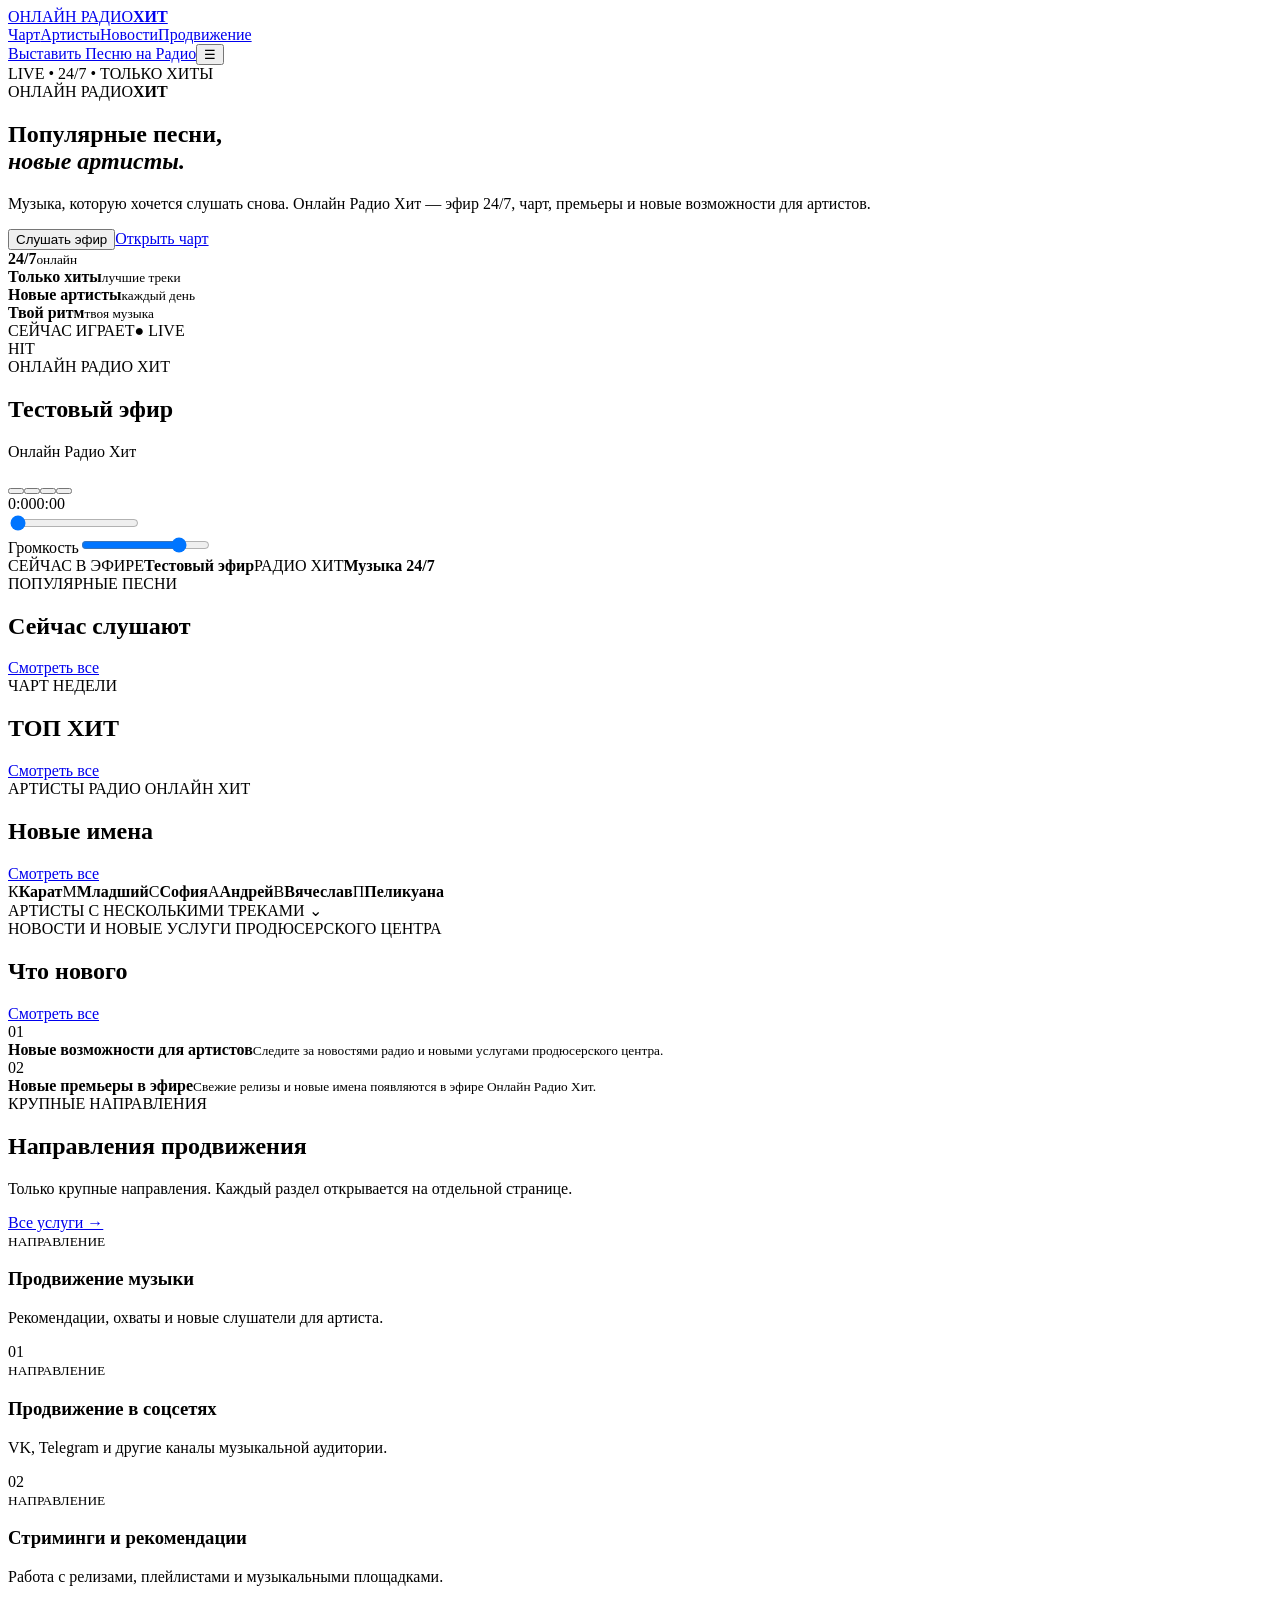
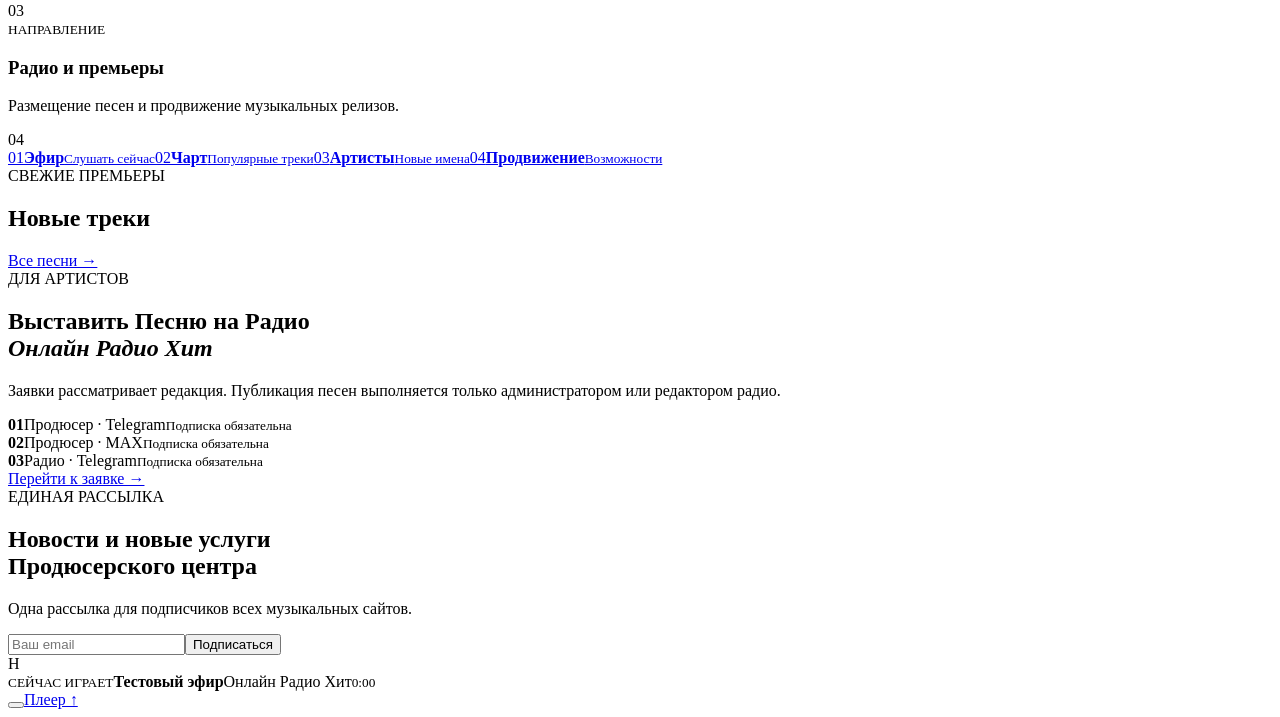
==== public/index.html @ 587f82c6 "Batch clean mobile navigation and player markup" ====
<!doctype html>
<html lang="ru">
<head>
<meta charset="utf-8"><meta name="viewport" content="width=device-width,initial-scale=1">
<title>Онлайн Радио ХИТ — тестовый стенд</title>
<meta name="description" content="Тестовый стенд дизайна Онлайн Радио Хит.">
<link rel="stylesheet" href="/assets/app.css">
<link rel="stylesheet" href="/assets/mobile-fixes.css">
</head>
<body>
<header class="site-header"><div class="container header-inner"><a class="brand" href="#radio"><span>ОНЛАЙН РАДИО</span><b>ХИТ</b></a><nav id="mainNav"><a href="#chart">Чарт</a><a href="#artists">Артисты</a><a href="#news">Новости</a><a href="#promotion-directions">Продвижение</a></nav><a class="header-cta" href="#artist">Выставить Песню на Радио</a><button class="menu" id="menuBtn" aria-expanded="false" aria-label="Открыть меню">☰</button></div></header>
<main>
<section class="hero" id="radio"><div class="container hero-grid"><div class="hero-copy"><div class="eyebrow"><i></i> LIVE • 24/7 • ТОЛЬКО ХИТЫ</div><div class="station-name"><span>ОНЛАЙН РАДИО</span><strong>ХИТ</strong></div><h1>Популярные песни,<br><em>новые артисты.</em></h1><p>Музыка, которую хочется слушать снова. Онлайн Радио Хит — эфир 24/7, чарт, премьеры и новые возможности для артистов.</p><div class="actions"><button class="primary" id="listenBtn"><span class="play-shape"></span> Слушать эфир</button><a class="secondary" href="#chart">Открыть чарт</a></div><div class="facts"><div><b>24/7</b><small>онлайн</small></div><div><b>Только хиты</b><small>лучшие треки</small></div><div><b>Новые артисты</b><small>каждый день</small></div><div><b>Твой ритм</b><small>твоя музыка</small></div></div></div>
<div class="player"><div class="player-head"><span>СЕЙЧАС ИГРАЕТ</span><span class="live-dot">● LIVE</span></div><div class="player-main"><div class="cover"><div class="cover-art">HIT</div></div><div class="player-info"><div class="kicker">ОНЛАЙН РАДИО ХИТ</div><h2 id="currentTitle">Тестовый эфир</h2><p id="currentArtist">Онлайн Радио Хит</p><div class="equalizer" id="eq"></div></div></div><div class="player-bottom"><div class="player-controls"><button data-action="repeat" aria-label="Повтор"><span class="icon repeat"></span></button><button data-action="prev" aria-label="Предыдущий"><span class="icon prev"></span></button><button class="play" id="mainPlay" data-action="play" aria-label="Воспроизвести"><span class="icon play"></span></button><button data-action="next" aria-label="Следующий"><span class="icon next"></span></button></div><div class="seek"><div class="time"><span id="currentTime">0:00</span><span id="duration">0:00</span></div><input id="progress" type="range" min="0" max="100" value="0" step="0.1"></div><div class="volume"><span>Громкость</span><input id="volume" type="range" min="0" max="1" value="0.8" step="0.01"></div></div><audio id="audio" preload="metadata" src="/assets/demo.wav"></audio></div></div></section>
<div class="ticker"><div class="container"><span>СЕЙЧАС В ЭФИРЕ</span><b id="tickerTitle">Тестовый эфир</b><span>РАДИО ХИТ</span><b>Музыка 24/7</b></div></div>
<section class="overview-grid container" id="overview"><div class="card popular-card"><div class="card-head"><div><div class="eyebrow">ПОПУЛЯРНЫЕ ПЕСНИ</div><h2>Сейчас слушают</h2></div><a class="more" href="#releases">Смотреть все</a></div><div id="popular"></div></div><div class="card chart-card" id="chart"><div class="card-head"><div><div class="eyebrow">ЧАРТ НЕДЕЛИ</div><h2>ТОП ХИТ</h2></div><a class="more" href="#releases">Смотреть все</a></div><div id="chartRows"></div></div><div class="card artists-card" id="artists"><div class="card-head"><div><div class="eyebrow">АРТИСТЫ РАДИО ОНЛАЙН ХИТ</div><h2>Новые имена</h2></div><a class="more" href="#artist">Смотреть все</a></div><div class="artist-grid"><a class="artist"><span class="avatar">К</span><b>Карат</b></a><a class="artist"><span class="avatar">М</span><b>Младший</b></a><a class="artist"><span class="avatar">С</span><b>София</b></a><a class="artist"><span class="avatar">А</span><b>Андрей</b></a><a class="artist"><span class="avatar">В</span><b>Вячеслав</b></a><a class="artist"><span class="avatar">П</span><b>Пеликуана</b></a></div><div class="artist-select">АРТИСТЫ С НЕСКОЛЬКИМИ ТРЕКАМИ <span>⌄</span></div></div><div class="card news-card" id="news"><div class="card-head"><div><div class="eyebrow">НОВОСТИ И НОВЫЕ УСЛУГИ ПРОДЮСЕРСКОГО ЦЕНТРА</div><h2>Что нового</h2></div><a class="more" href="#news">Смотреть все</a></div><div class="news-item"><span class="news-thumb">01</span><div><b>Новые возможности для артистов</b><small>Следите за новостями радио и новыми услугами продюсерского центра.</small></div></div><div class="news-item"><span class="news-thumb">02</span><div><b>Новые премьеры в эфире</b><small>Свежие релизы и новые имена появляются в эфире Онлайн Радио Хит.</small></div></div></div></section>
<section class="promotion-preview container" id="promotion-directions"><div class="section-top"><div><div class="eyebrow">КРУПНЫЕ НАПРАВЛЕНИЯ</div><h2>Направления продвижения</h2><p>Только крупные направления. Каждый раздел открывается на отдельной странице.</p></div><a class="more" href="#artist">Все услуги →</a></div><div class="promo-grid"><a class="promo"><div><small>НАПРАВЛЕНИЕ</small><h3>Продвижение музыки</h3><p>Рекомендации, охваты и новые слушатели для артиста.</p></div><span>01</span></a><a class="promo"><div><small>НАПРАВЛЕНИЕ</small><h3>Продвижение в соцсетях</h3><p>VK, Telegram и другие каналы музыкальной аудитории.</p></div><span>02</span></a><a class="promo"><div><small>НАПРАВЛЕНИЕ</small><h3>Стриминги и рекомендации</h3><p>Работа с релизами, плейлистами и музыкальными площадками.</p></div><span>03</span></a><a class="promo"><div><small>НАПРАВЛЕНИЕ</small><h3>Радио и премьеры</h3><p>Размещение песен и продвижение музыкальных релизов.</p></div><span>04</span></a></div></section>
<div class="quick-links container"><a href="#radio"><span>01</span><b>Эфир</b><small>Слушать сейчас</small></a><a href="#chart"><span>02</span><b>Чарт</b><small>Популярные треки</small></a><a href="#artists"><span>03</span><b>Артисты</b><small>Новые имена</small></a><a href="#promotion-directions"><span>04</span><b>Продвижение</b><small>Возможности</small></a></div>
<section class="releases container" id="releases"><div class="section-top"><div><div class="eyebrow">СВЕЖИЕ ПРЕМЬЕРЫ</div><h2>Новые треки</h2></div><a class="more" href="#releases">Все песни →</a></div><div class="release-grid" id="releasesGrid"></div></section>
<section class="artist-block container" id="artist"><div><div class="eyebrow">ДЛЯ АРТИСТОВ</div><h2>Выставить Песню на Радио<br><em>Онлайн Радио Хит</em></h2><p>Заявки рассматривает редакция. Публикация песен выполняется только администратором или редактором радио.</p></div><div class="requirements"><div><b>01</b><span>Продюсер · Telegram</span><small>Подписка обязательна</small></div><div><b>02</b><span>Продюсер · MAX</span><small>Подписка обязательна</small></div><div><b>03</b><span>Радио · Telegram</span><small>Подписка обязательна</small></div><a class="primary wide" href="#artist">Перейти к заявке →</a></div></section>
<section class="mailing container"><div><div class="eyebrow">ЕДИНАЯ РАССЫЛКА</div><h2>Новости и новые услуги<br>Продюсерского центра</h2></div><form id="mailForm"><p>Одна рассылка для подписчиков всех музыкальных сайтов.</p><input type="email" required placeholder="Ваш email"><button class="primary">Подписаться</button><small id="mailMsg"></small></form></section>
</main>
<div class="sticky" id="sticky"><div class="sticky-cover">H</div><div class="sticky-info"><small>СЕЙЧАС ИГРАЕТ</small><b id="stickyTitle">Тестовый эфир</b><span id="stickyArtist">Онлайн Радио Хит</span><small id="stickyTime">0:00</small></div><button id="stickyPlay" aria-label="Воспроизвести"><span class="play-shape"></span></button><a href="#radio">Плеер ↑</a></div>
<script src="/assets/app.js"></script>
<script>
(()=>{const menu=document.getElementById('menuBtn'),nav=document.getElementById('mainNav');if(!menu||!nav)return;menu.addEventListener('click',e=>{e.preventDefault();e.stopPropagation();const open=nav.classList.toggle('is-open');menu.setAttribute('aria-expanded',String(open));menu.setAttribute('aria-label',open?'Закрыть меню':'Открыть меню')});nav.querySelectorAll('a').forEach(a=>a.addEventListener('click',()=>{nav.classList.remove('is-open');menu.setAttribute('aria-expanded','false');menu.setAttribute('aria-label','Открыть меню')}));})();
</script>
</body></html>
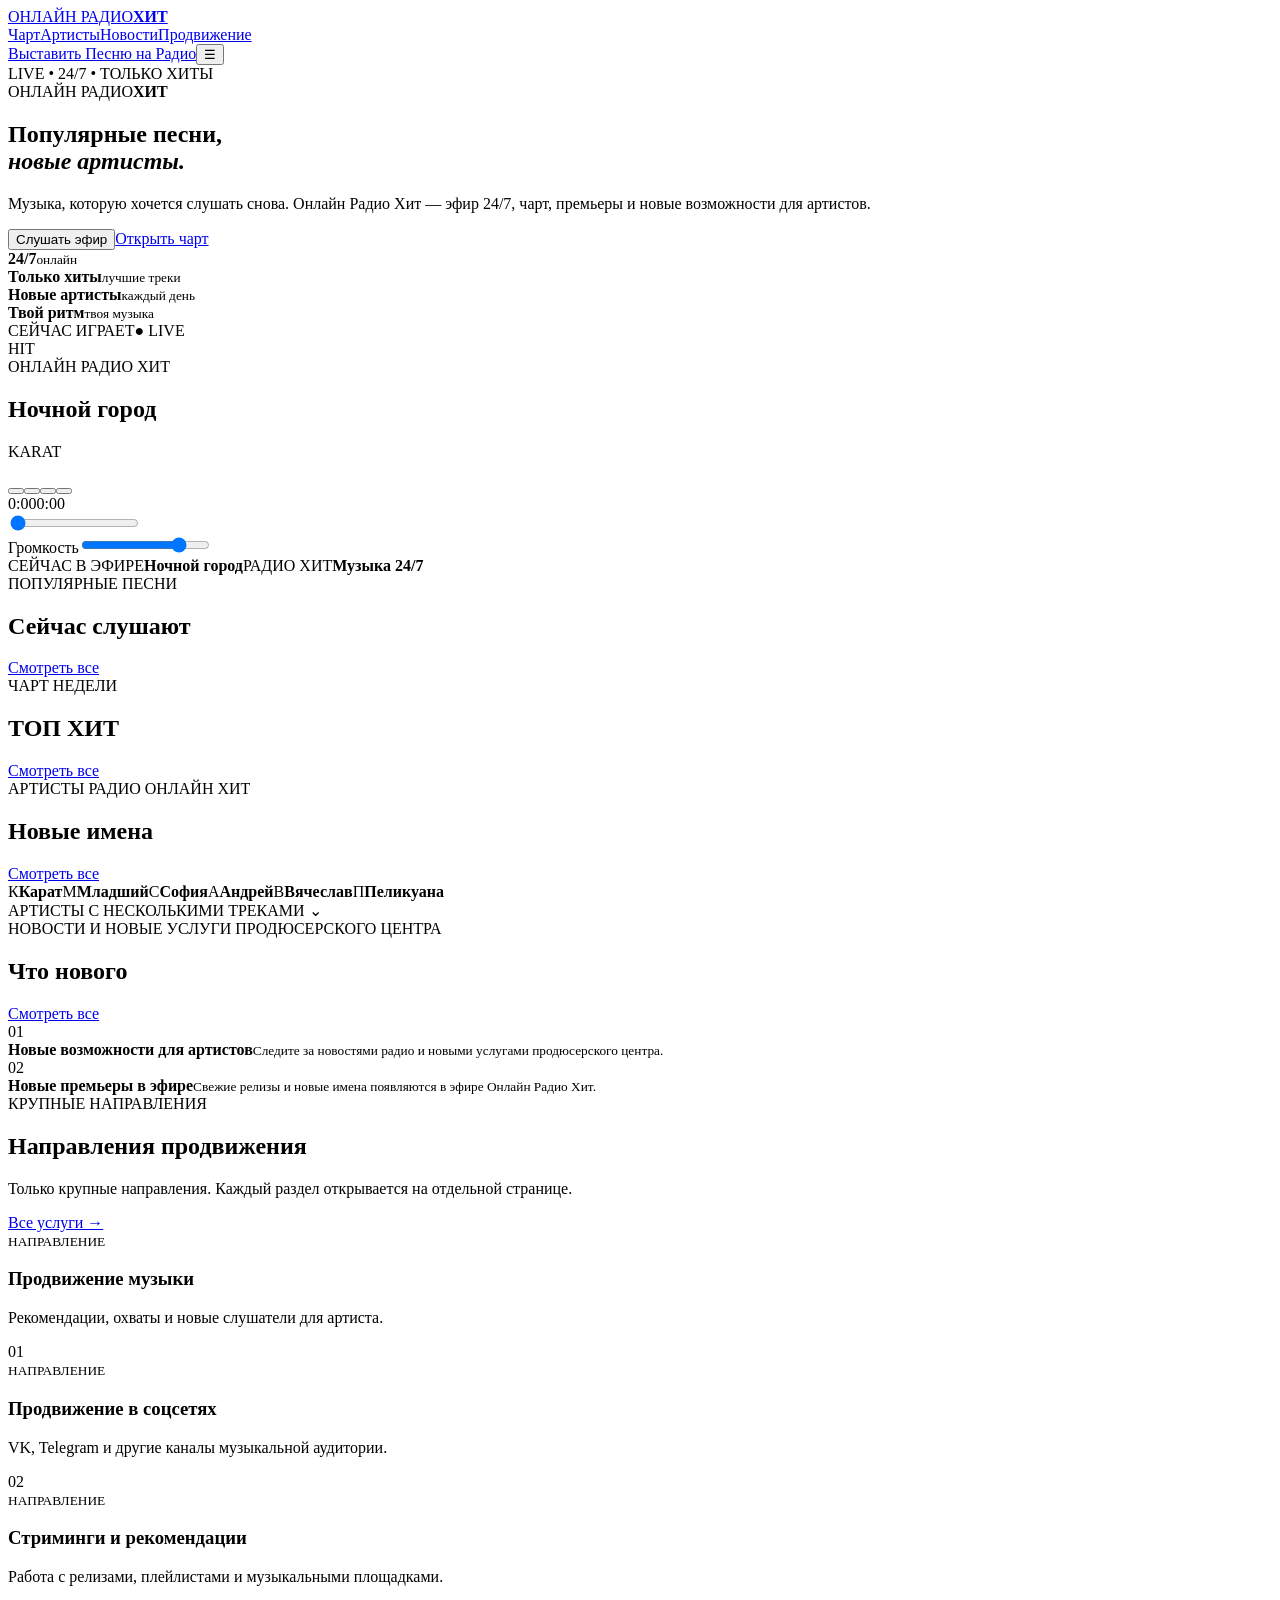
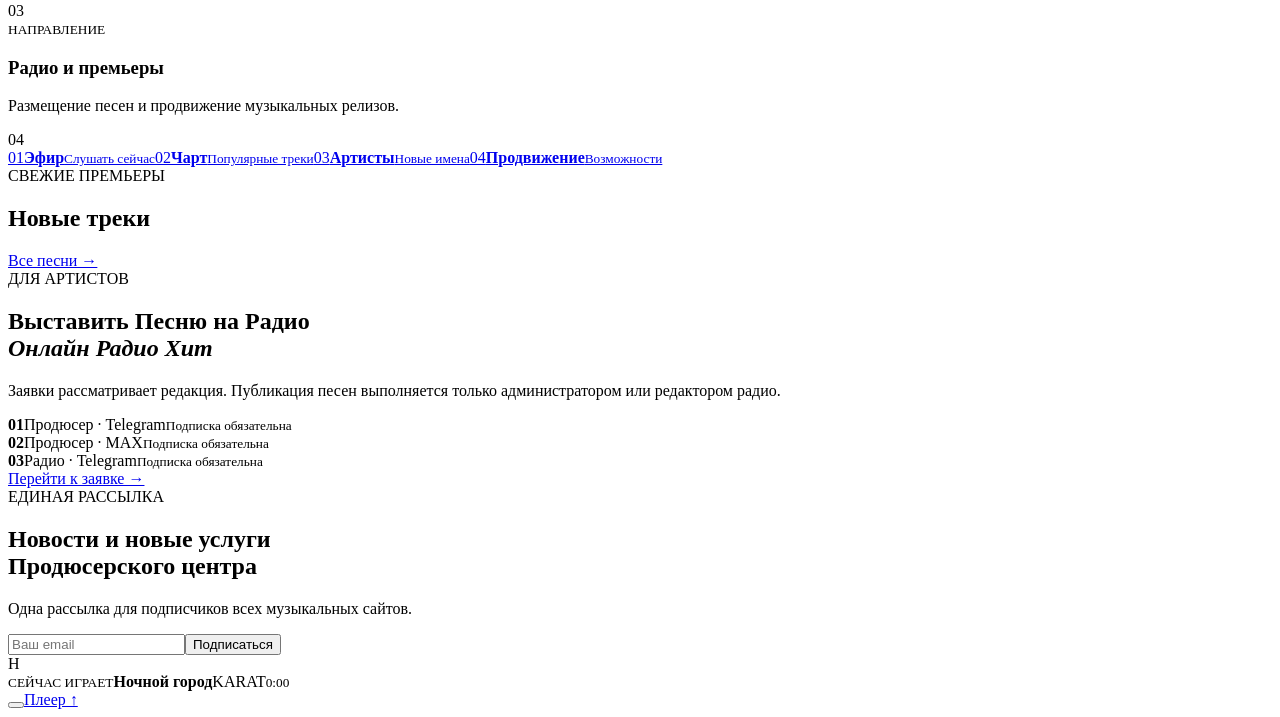
==== commit 8748d529: "Batch add master-style responsive player cover target" ====
--- a/public/index.html
+++ b/public/index.html
@@ -5,14 +5,14 @@
 <title>Онлайн Радио ХИТ — тестовый стенд</title>
 <meta name="description" content="Тестовый стенд дизайна Онлайн Радио Хит.">
 <link rel="stylesheet" href="/assets/app.css">
-<link rel="stylesheet" href="/assets/mobile-fixes.css">
+<link rel="stylesheet" href="/assets/mobile-fixes.css?v=4">
 </head>
 <body>
 <header class="site-header"><div class="container header-inner"><a class="brand" href="#radio"><span>ОНЛАЙН РАДИО</span><b>ХИТ</b></a><nav id="mainNav"><a href="#chart">Чарт</a><a href="#artists">Артисты</a><a href="#news">Новости</a><a href="#promotion-directions">Продвижение</a></nav><a class="header-cta" href="#artist">Выставить Песню на Радио</a><button class="menu" id="menuBtn" aria-expanded="false" aria-label="Открыть меню">☰</button></div></header>
 <main>
 <section class="hero" id="radio"><div class="container hero-grid"><div class="hero-copy"><div class="eyebrow"><i></i> LIVE • 24/7 • ТОЛЬКО ХИТЫ</div><div class="station-name"><span>ОНЛАЙН РАДИО</span><strong>ХИТ</strong></div><h1>Популярные песни,<br><em>новые артисты.</em></h1><p>Музыка, которую хочется слушать снова. Онлайн Радио Хит — эфир 24/7, чарт, премьеры и новые возможности для артистов.</p><div class="actions"><button class="primary" id="listenBtn"><span class="play-shape"></span> Слушать эфир</button><a class="secondary" href="#chart">Открыть чарт</a></div><div class="facts"><div><b>24/7</b><small>онлайн</small></div><div><b>Только хиты</b><small>лучшие треки</small></div><div><b>Новые артисты</b><small>каждый день</small></div><div><b>Твой ритм</b><small>твоя музыка</small></div></div></div>
-<div class="player"><div class="player-head"><span>СЕЙЧАС ИГРАЕТ</span><span class="live-dot">● LIVE</span></div><div class="player-main"><div class="cover"><div class="cover-art">HIT</div></div><div class="player-info"><div class="kicker">ОНЛАЙН РАДИО ХИТ</div><h2 id="currentTitle">Тестовый эфир</h2><p id="currentArtist">Онлайн Радио Хит</p><div class="equalizer" id="eq"></div></div></div><div class="player-bottom"><div class="player-controls"><button data-action="repeat" aria-label="Повтор"><span class="icon repeat"></span></button><button data-action="prev" aria-label="Предыдущий"><span class="icon prev"></span></button><button class="play" id="mainPlay" data-action="play" aria-label="Воспроизвести"><span class="icon play"></span></button><button data-action="next" aria-label="Следующий"><span class="icon next"></span></button></div><div class="seek"><div class="time"><span id="currentTime">0:00</span><span id="duration">0:00</span></div><input id="progress" type="range" min="0" max="100" value="0" step="0.1"></div><div class="volume"><span>Громкость</span><input id="volume" type="range" min="0" max="1" value="0.8" step="0.01"></div></div><audio id="audio" preload="metadata" src="/assets/demo.wav"></audio></div></div></section>
-<div class="ticker"><div class="container"><span>СЕЙЧАС В ЭФИРЕ</span><b id="tickerTitle">Тестовый эфир</b><span>РАДИО ХИТ</span><b>Музыка 24/7</b></div></div>
+<div class="player"><div class="player-head"><span>СЕЙЧАС ИГРАЕТ</span><span class="live-dot">● LIVE</span></div><div class="player-main"><div class="cover"><div class="cover-art" id="coverArt">HIT</div></div><div class="player-info"><div class="kicker">ОНЛАЙН РАДИО ХИТ</div><h2 id="currentTitle">Ночной город</h2><p id="currentArtist">KARAT</p><div class="equalizer" id="eq"></div></div></div><div class="player-bottom"><div class="player-controls"><button data-action="repeat" aria-label="Повтор"><span class="icon repeat"></span></button><button data-action="prev" aria-label="Предыдущий"><span class="icon prev"></span></button><button class="play" id="mainPlay" data-action="play" aria-label="Воспроизвести"><span class="icon play"></span></button><button data-action="next" aria-label="Следующий"><span class="icon next"></span></button></div><div class="seek"><div class="time"><span id="currentTime">0:00</span><span id="duration">0:00</span></div><input id="progress" type="range" min="0" max="100" value="0" step="0.1"></div><div class="volume"><span>Громкость</span><input id="volume" type="range" min="0" max="1" value="0.8" step="0.01"></div></div><audio id="audio" preload="metadata" src="/assets/demo.wav"></audio></div></div></section>
+<div class="ticker"><div class="container"><span>СЕЙЧАС В ЭФИРЕ</span><b id="tickerTitle">Ночной город</b><span>РАДИО ХИТ</span><b>Музыка 24/7</b></div></div>
 <section class="overview-grid container" id="overview"><div class="card popular-card"><div class="card-head"><div><div class="eyebrow">ПОПУЛЯРНЫЕ ПЕСНИ</div><h2>Сейчас слушают</h2></div><a class="more" href="#releases">Смотреть все</a></div><div id="popular"></div></div><div class="card chart-card" id="chart"><div class="card-head"><div><div class="eyebrow">ЧАРТ НЕДЕЛИ</div><h2>ТОП ХИТ</h2></div><a class="more" href="#releases">Смотреть все</a></div><div id="chartRows"></div></div><div class="card artists-card" id="artists"><div class="card-head"><div><div class="eyebrow">АРТИСТЫ РАДИО ОНЛАЙН ХИТ</div><h2>Новые имена</h2></div><a class="more" href="#artist">Смотреть все</a></div><div class="artist-grid"><a class="artist"><span class="avatar">К</span><b>Карат</b></a><a class="artist"><span class="avatar">М</span><b>Младший</b></a><a class="artist"><span class="avatar">С</span><b>София</b></a><a class="artist"><span class="avatar">А</span><b>Андрей</b></a><a class="artist"><span class="avatar">В</span><b>Вячеслав</b></a><a class="artist"><span class="avatar">П</span><b>Пеликуана</b></a></div><div class="artist-select">АРТИСТЫ С НЕСКОЛЬКИМИ ТРЕКАМИ <span>⌄</span></div></div><div class="card news-card" id="news"><div class="card-head"><div><div class="eyebrow">НОВОСТИ И НОВЫЕ УСЛУГИ ПРОДЮСЕРСКОГО ЦЕНТРА</div><h2>Что нового</h2></div><a class="more" href="#news">Смотреть все</a></div><div class="news-item"><span class="news-thumb">01</span><div><b>Новые возможности для артистов</b><small>Следите за новостями радио и новыми услугами продюсерского центра.</small></div></div><div class="news-item"><span class="news-thumb">02</span><div><b>Новые премьеры в эфире</b><small>Свежие релизы и новые имена появляются в эфире Онлайн Радио Хит.</small></div></div></div></section>
 <section class="promotion-preview container" id="promotion-directions"><div class="section-top"><div><div class="eyebrow">КРУПНЫЕ НАПРАВЛЕНИЯ</div><h2>Направления продвижения</h2><p>Только крупные направления. Каждый раздел открывается на отдельной странице.</p></div><a class="more" href="#artist">Все услуги →</a></div><div class="promo-grid"><a class="promo"><div><small>НАПРАВЛЕНИЕ</small><h3>Продвижение музыки</h3><p>Рекомендации, охваты и новые слушатели для артиста.</p></div><span>01</span></a><a class="promo"><div><small>НАПРАВЛЕНИЕ</small><h3>Продвижение в соцсетях</h3><p>VK, Telegram и другие каналы музыкальной аудитории.</p></div><span>02</span></a><a class="promo"><div><small>НАПРАВЛЕНИЕ</small><h3>Стриминги и рекомендации</h3><p>Работа с релизами, плейлистами и музыкальными площадками.</p></div><span>03</span></a><a class="promo"><div><small>НАПРАВЛЕНИЕ</small><h3>Радио и премьеры</h3><p>Размещение песен и продвижение музыкальных релизов.</p></div><span>04</span></a></div></section>
 <div class="quick-links container"><a href="#radio"><span>01</span><b>Эфир</b><small>Слушать сейчас</small></a><a href="#chart"><span>02</span><b>Чарт</b><small>Популярные треки</small></a><a href="#artists"><span>03</span><b>Артисты</b><small>Новые имена</small></a><a href="#promotion-directions"><span>04</span><b>Продвижение</b><small>Возможности</small></a></div>
@@ -20,8 +20,8 @@
 <section class="artist-block container" id="artist"><div><div class="eyebrow">ДЛЯ АРТИСТОВ</div><h2>Выставить Песню на Радио<br><em>Онлайн Радио Хит</em></h2><p>Заявки рассматривает редакция. Публикация песен выполняется только администратором или редактором радио.</p></div><div class="requirements"><div><b>01</b><span>Продюсер · Telegram</span><small>Подписка обязательна</small></div><div><b>02</b><span>Продюсер · MAX</span><small>Подписка обязательна</small></div><div><b>03</b><span>Радио · Telegram</span><small>Подписка обязательна</small></div><a class="primary wide" href="#artist">Перейти к заявке →</a></div></section>
 <section class="mailing container"><div><div class="eyebrow">ЕДИНАЯ РАССЫЛКА</div><h2>Новости и новые услуги<br>Продюсерского центра</h2></div><form id="mailForm"><p>Одна рассылка для подписчиков всех музыкальных сайтов.</p><input type="email" required placeholder="Ваш email"><button class="primary">Подписаться</button><small id="mailMsg"></small></form></section>
 </main>
-<div class="sticky" id="sticky"><div class="sticky-cover">H</div><div class="sticky-info"><small>СЕЙЧАС ИГРАЕТ</small><b id="stickyTitle">Тестовый эфир</b><span id="stickyArtist">Онлайн Радио Хит</span><small id="stickyTime">0:00</small></div><button id="stickyPlay" aria-label="Воспроизвести"><span class="play-shape"></span></button><a href="#radio">Плеер ↑</a></div>
-<script src="/assets/app.js"></script>
+<div class="sticky" id="sticky"><div class="sticky-cover">H</div><div class="sticky-info"><small>СЕЙЧАС ИГРАЕТ</small><b id="stickyTitle">Ночной город</b><span id="stickyArtist">KARAT</span><small id="stickyTime">0:00</small></div><button id="stickyPlay" aria-label="Воспроизвести"><span class="play-shape"></span></button><a href="#radio">Плеер ↑</a></div>
+<script src="/assets/app.js?v=4"></script>
 <script>
 (()=>{const menu=document.getElementById('menuBtn'),nav=document.getElementById('mainNav');if(!menu||!nav)return;menu.addEventListener('click',e=>{e.preventDefault();e.stopPropagation();const open=nav.classList.toggle('is-open');menu.setAttribute('aria-expanded',String(open));menu.setAttribute('aria-label',open?'Закрыть меню':'Открыть меню')});nav.querySelectorAll('a').forEach(a=>a.addEventListener('click',()=>{nav.classList.remove('is-open');menu.setAttribute('aria-expanded','false');menu.setAttribute('aria-label','Открыть меню')}));})();
 </script>
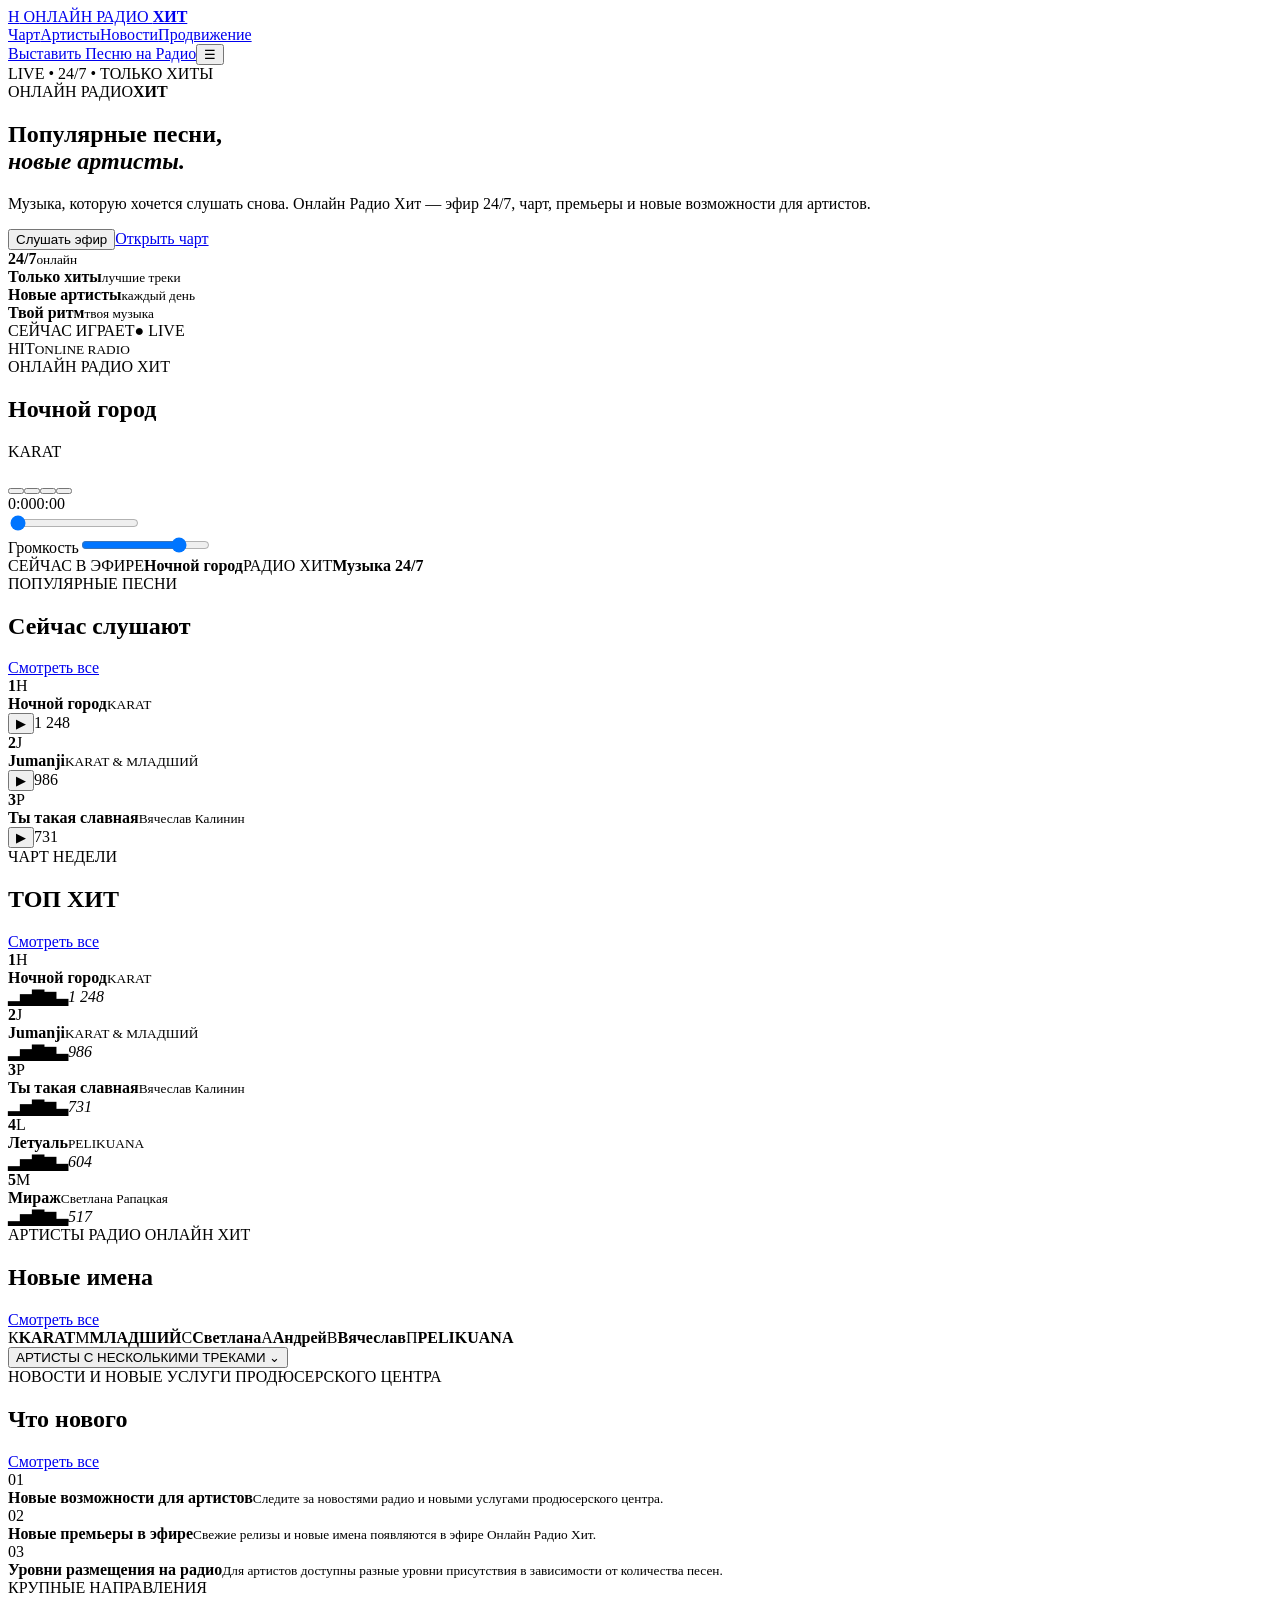
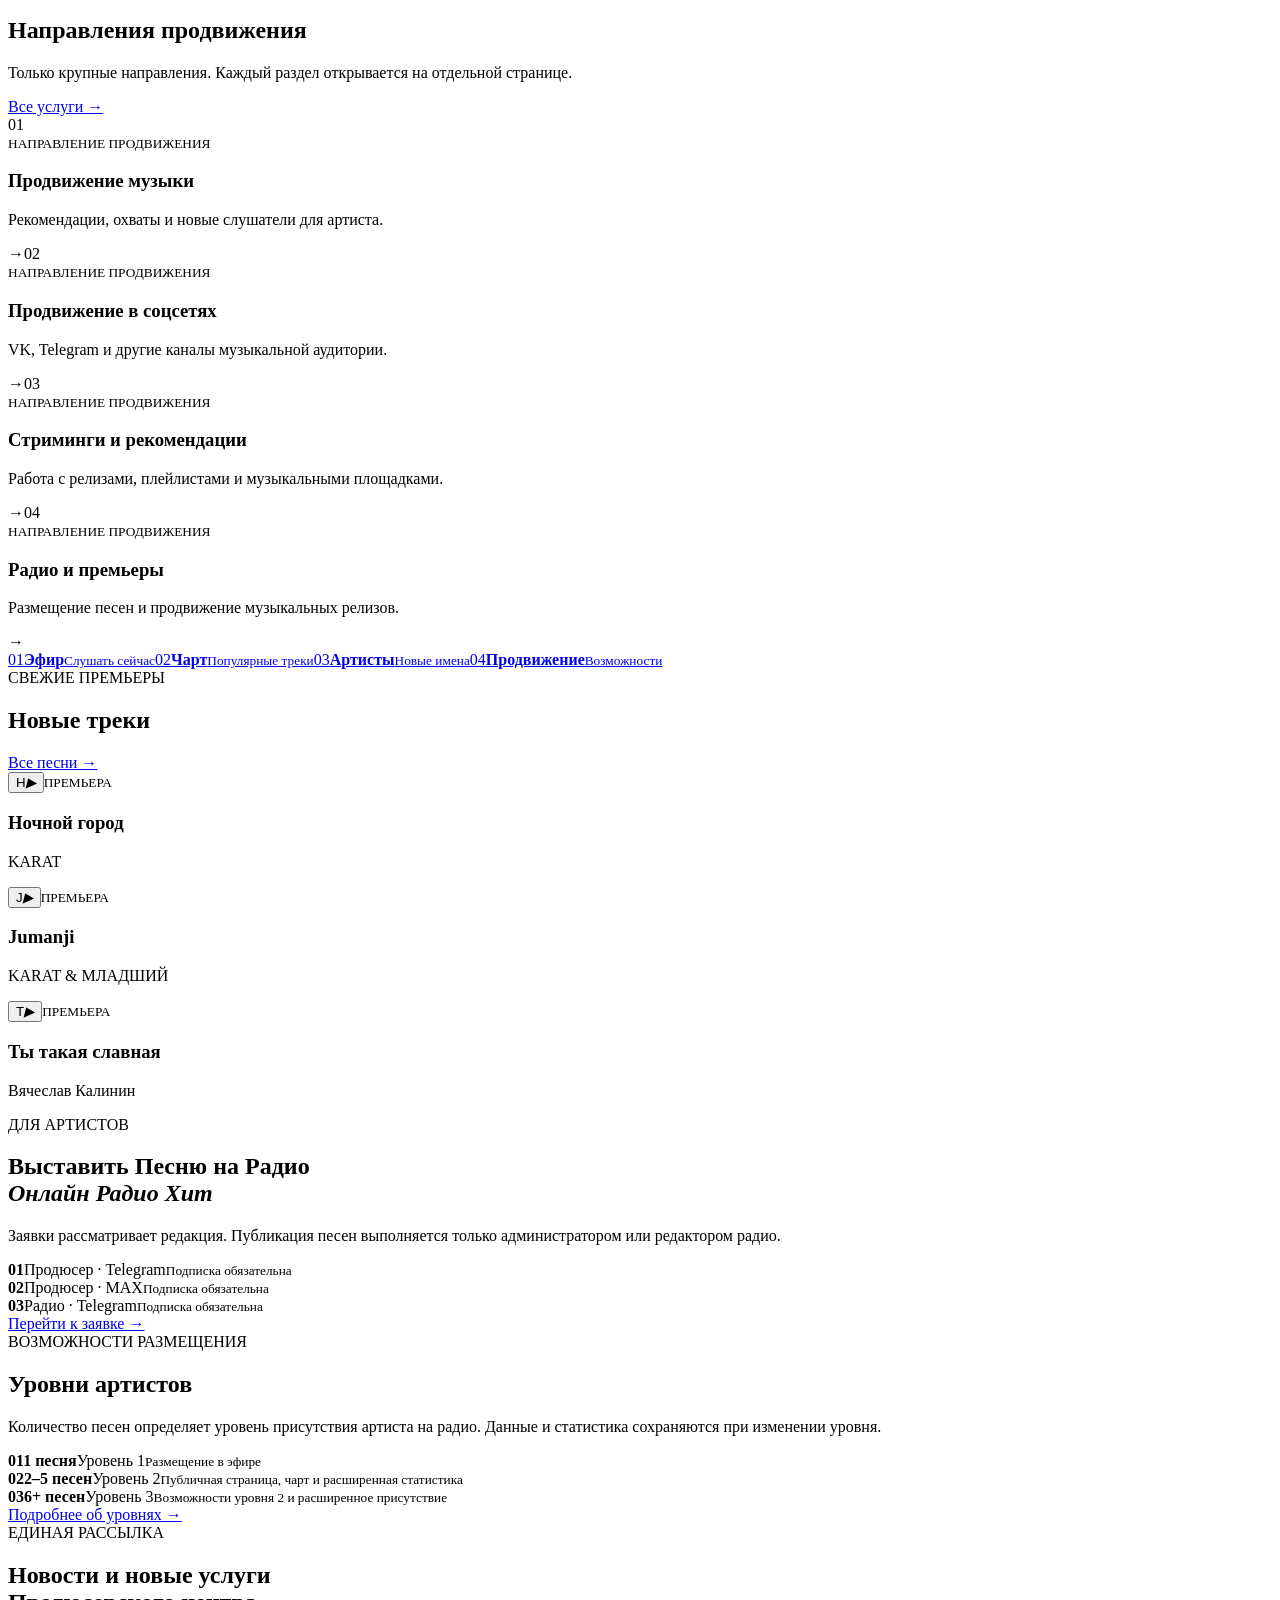
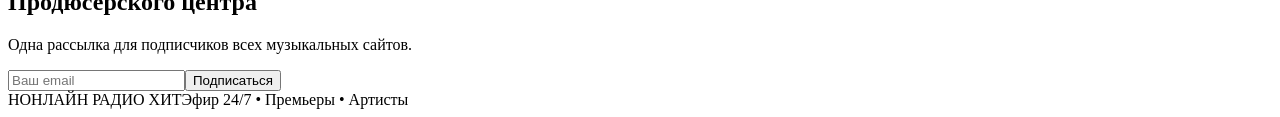
==== commit 62459743: "Replace stale static test stand with current radio preview" ====
--- a/public/index.html
+++ b/public/index.html
@@ -2,27 +2,50 @@
 <html lang="ru">
 <head>
 <meta charset="utf-8"><meta name="viewport" content="width=device-width,initial-scale=1">
-<title>Онлайн Радио ХИТ — тестовый стенд</title>
-<meta name="description" content="Тестовый стенд дизайна Онлайн Радио Хит.">
+<title>Онлайн Радио ХИТ — популярные песни и новые артисты</title>
+<meta name="description" content="Онлайн Радио Хит — эфир 24/7, популярные песни, новые артисты, чарт, премьеры и возможности для артистов.">
 <link rel="stylesheet" href="/assets/app.css">
-<link rel="stylesheet" href="/assets/mobile-fixes.css?v=4">
+<link rel="stylesheet" href="/assets/mobile-fixes.css?v=5">
+<link rel="stylesheet" href="/assets/player-hotfix.css?v=1">
+<link rel="stylesheet" href="/theme-preview.css?v=1">
 </head>
 <body>
-<header class="site-header"><div class="container header-inner"><a class="brand" href="#radio"><span>ОНЛАЙН РАДИО</span><b>ХИТ</b></a><nav id="mainNav"><a href="#chart">Чарт</a><a href="#artists">Артисты</a><a href="#news">Новости</a><a href="#promotion-directions">Продвижение</a></nav><a class="header-cta" href="#artist">Выставить Песню на Радио</a><button class="menu" id="menuBtn" aria-expanded="false" aria-label="Открыть меню">☰</button></div></header>
+<header class="site-header"><a class="brand" href="#radio"><span class="brand-mark">H</span> ОНЛАЙН РАДИО <b>ХИТ</b></a><nav class="site-nav"><a href="#chart">Чарт</a><a href="#artists">Артисты</a><a href="#news">Новости</a><a href="#promotion-directions">Продвижение</a></nav><a class="header-button" href="#artist">Выставить Песню на Радио</a><button class="mobile-menu-toggle" id="menuBtn" type="button" aria-expanded="false">☰</button></header>
 <main>
-<section class="hero" id="radio"><div class="container hero-grid"><div class="hero-copy"><div class="eyebrow"><i></i> LIVE • 24/7 • ТОЛЬКО ХИТЫ</div><div class="station-name"><span>ОНЛАЙН РАДИО</span><strong>ХИТ</strong></div><h1>Популярные песни,<br><em>новые артисты.</em></h1><p>Музыка, которую хочется слушать снова. Онлайн Радио Хит — эфир 24/7, чарт, премьеры и новые возможности для артистов.</p><div class="actions"><button class="primary" id="listenBtn"><span class="play-shape"></span> Слушать эфир</button><a class="secondary" href="#chart">Открыть чарт</a></div><div class="facts"><div><b>24/7</b><small>онлайн</small></div><div><b>Только хиты</b><small>лучшие треки</small></div><div><b>Новые артисты</b><small>каждый день</small></div><div><b>Твой ритм</b><small>твоя музыка</small></div></div></div>
-<div class="player"><div class="player-head"><span>СЕЙЧАС ИГРАЕТ</span><span class="live-dot">● LIVE</span></div><div class="player-main"><div class="cover"><div class="cover-art" id="coverArt">HIT</div></div><div class="player-info"><div class="kicker">ОНЛАЙН РАДИО ХИТ</div><h2 id="currentTitle">Ночной город</h2><p id="currentArtist">KARAT</p><div class="equalizer" id="eq"></div></div></div><div class="player-bottom"><div class="player-controls"><button data-action="repeat" aria-label="Повтор"><span class="icon repeat"></span></button><button data-action="prev" aria-label="Предыдущий"><span class="icon prev"></span></button><button class="play" id="mainPlay" data-action="play" aria-label="Воспроизвести"><span class="icon play"></span></button><button data-action="next" aria-label="Следующий"><span class="icon next"></span></button></div><div class="seek"><div class="time"><span id="currentTime">0:00</span><span id="duration">0:00</span></div><input id="progress" type="range" min="0" max="100" value="0" step="0.1"></div><div class="volume"><span>Громкость</span><input id="volume" type="range" min="0" max="1" value="0.8" step="0.01"></div></div><audio id="audio" preload="metadata" src="/assets/demo.wav"></audio></div></div></section>
-<div class="ticker"><div class="container"><span>СЕЙЧАС В ЭФИРЕ</span><b id="tickerTitle">Ночной город</b><span>РАДИО ХИТ</span><b>Музыка 24/7</b></div></div>
-<section class="overview-grid container" id="overview"><div class="card popular-card"><div class="card-head"><div><div class="eyebrow">ПОПУЛЯРНЫЕ ПЕСНИ</div><h2>Сейчас слушают</h2></div><a class="more" href="#releases">Смотреть все</a></div><div id="popular"></div></div><div class="card chart-card" id="chart"><div class="card-head"><div><div class="eyebrow">ЧАРТ НЕДЕЛИ</div><h2>ТОП ХИТ</h2></div><a class="more" href="#releases">Смотреть все</a></div><div id="chartRows"></div></div><div class="card artists-card" id="artists"><div class="card-head"><div><div class="eyebrow">АРТИСТЫ РАДИО ОНЛАЙН ХИТ</div><h2>Новые имена</h2></div><a class="more" href="#artist">Смотреть все</a></div><div class="artist-grid"><a class="artist"><span class="avatar">К</span><b>Карат</b></a><a class="artist"><span class="avatar">М</span><b>Младший</b></a><a class="artist"><span class="avatar">С</span><b>София</b></a><a class="artist"><span class="avatar">А</span><b>Андрей</b></a><a class="artist"><span class="avatar">В</span><b>Вячеслав</b></a><a class="artist"><span class="avatar">П</span><b>Пеликуана</b></a></div><div class="artist-select">АРТИСТЫ С НЕСКОЛЬКИМИ ТРЕКАМИ <span>⌄</span></div></div><div class="card news-card" id="news"><div class="card-head"><div><div class="eyebrow">НОВОСТИ И НОВЫЕ УСЛУГИ ПРОДЮСЕРСКОГО ЦЕНТРА</div><h2>Что нового</h2></div><a class="more" href="#news">Смотреть все</a></div><div class="news-item"><span class="news-thumb">01</span><div><b>Новые возможности для артистов</b><small>Следите за новостями радио и новыми услугами продюсерского центра.</small></div></div><div class="news-item"><span class="news-thumb">02</span><div><b>Новые премьеры в эфире</b><small>Свежие релизы и новые имена появляются в эфире Онлайн Радио Хит.</small></div></div></div></section>
-<section class="promotion-preview container" id="promotion-directions"><div class="section-top"><div><div class="eyebrow">КРУПНЫЕ НАПРАВЛЕНИЯ</div><h2>Направления продвижения</h2><p>Только крупные направления. Каждый раздел открывается на отдельной странице.</p></div><a class="more" href="#artist">Все услуги →</a></div><div class="promo-grid"><a class="promo"><div><small>НАПРАВЛЕНИЕ</small><h3>Продвижение музыки</h3><p>Рекомендации, охваты и новые слушатели для артиста.</p></div><span>01</span></a><a class="promo"><div><small>НАПРАВЛЕНИЕ</small><h3>Продвижение в соцсетях</h3><p>VK, Telegram и другие каналы музыкальной аудитории.</p></div><span>02</span></a><a class="promo"><div><small>НАПРАВЛЕНИЕ</small><h3>Стриминги и рекомендации</h3><p>Работа с релизами, плейлистами и музыкальными площадками.</p></div><span>03</span></a><a class="promo"><div><small>НАПРАВЛЕНИЕ</small><h3>Радио и премьеры</h3><p>Размещение песен и продвижение музыкальных релизов.</p></div><span>04</span></a></div></section>
-<div class="quick-links container"><a href="#radio"><span>01</span><b>Эфир</b><small>Слушать сейчас</small></a><a href="#chart"><span>02</span><b>Чарт</b><small>Популярные треки</small></a><a href="#artists"><span>03</span><b>Артисты</b><small>Новые имена</small></a><a href="#promotion-directions"><span>04</span><b>Продвижение</b><small>Возможности</small></a></div>
-<section class="releases container" id="releases"><div class="section-top"><div><div class="eyebrow">СВЕЖИЕ ПРЕМЬЕРЫ</div><h2>Новые треки</h2></div><a class="more" href="#releases">Все песни →</a></div><div class="release-grid" id="releasesGrid"></div></section>
-<section class="artist-block container" id="artist"><div><div class="eyebrow">ДЛЯ АРТИСТОВ</div><h2>Выставить Песню на Радио<br><em>Онлайн Радио Хит</em></h2><p>Заявки рассматривает редакция. Публикация песен выполняется только администратором или редактором радио.</p></div><div class="requirements"><div><b>01</b><span>Продюсер · Telegram</span><small>Подписка обязательна</small></div><div><b>02</b><span>Продюсер · MAX</span><small>Подписка обязательна</small></div><div><b>03</b><span>Радио · Telegram</span><small>Подписка обязательна</small></div><a class="primary wide" href="#artist">Перейти к заявке →</a></div></section>
-<section class="mailing container"><div><div class="eyebrow">ЕДИНАЯ РАССЫЛКА</div><h2>Новости и новые услуги<br>Продюсерского центра</h2></div><form id="mailForm"><p>Одна рассылка для подписчиков всех музыкальных сайтов.</p><input type="email" required placeholder="Ваш email"><button class="primary">Подписаться</button><small id="mailMsg"></small></form></section>
+<section class="hero hero-v13" id="radio"><div class="hero-copy">
+<div class="eyebrow"><i></i> LIVE • 24/7 • ТОЛЬКО ХИТЫ</div>
+<div class="station-name"><span>ОНЛАЙН РАДИО</span><strong>ХИТ</strong></div>
+<h1>Популярные песни,<br><em>новые артисты.</em></h1>
+<p>Музыка, которую хочется слушать снова. Онлайн Радио Хит — эфир 24/7, чарт, премьеры и новые возможности для артистов.</p>
+<div class="actions"><button class="primary" id="listenBtn"><span class="orh-icon play-icon"></span> Слушать эфир</button><a class="secondary" href="#chart">Открыть чарт</a></div>
+<div class="facts facts-v13"><div><b>24/7</b><small>онлайн</small></div><div><b>Только хиты</b><small>лучшие треки</small></div><div><b>Новые артисты</b><small>каждый день</small></div><div><b>Твой ритм</b><small>твоя музыка</small></div></div>
+</div>
+<div class="player player-v13"><div class="player-head"><span>СЕЙЧАС ИГРАЕТ</span><span class="live-dot">● LIVE</span></div>
+<div class="player-main"><div class="cover cover-v13"><span>HIT</span><small>ONLINE RADIO</small></div><div class="player-info"><div class="kicker">ОНЛАЙН РАДИО ХИТ</div><h2 id="currentTitle">Ночной город</h2><p id="currentArtist">KARAT</p><div class="equalizer" id="eq" aria-hidden="true"></div></div></div>
+<div class="player-bottom player-bottom-v13"><div class="player-controls"><button type="button" aria-label="Повтор"><span class="orh-icon repeat"></span></button><button type="button" aria-label="Предыдущий" id="prevBtn"><span class="orh-icon prev"></span></button><button class="play" type="button" id="mainPlay" aria-label="Воспроизвести"><span class="orh-icon"></span></button><button type="button" aria-label="Следующий" id="nextBtn"><span class="orh-icon next"></span></button></div><div class="radio-seek-wrap"><div class="radio-time"><span id="currentTime">0:00</span><span id="duration">0:00</span></div><input class="radio-progress" id="progress" type="range" min="0" max="100" value="0" step="0.1" aria-label="Позиция трека"></div><div class="radio-volume-wrap"><span class="volume-label">Громкость</span><input class="radio-volume" id="volume" type="range" min="0" max="1" value="0.8" step="0.01" aria-label="Громкость"></div></div>
+<audio id="audio" preload="metadata" src="/assets/demo.wav"></audio></div></section>
+<section class="ticker"><span>СЕЙЧАС В ЭФИРЕ</span><b id="tickerTitle">Ночной город</b><span>РАДИО ХИТ</span><b>Музыка 24/7</b></section>
+
+<section class="overview-grid" id="overview">
+<div class="overview-card popular-card"><div class="card-head"><div><div class="eyebrow">ПОПУЛЯРНЫЕ ПЕСНИ</div><h2>Сейчас слушают</h2></div><a class="more" href="#releases">Смотреть все</a></div><div class="track-list"><div class="mini-track"><strong>1</strong><span class="mini-cover art-a">H</span><div><b>Ночной город</b><small>KARAT</small></div><button class="mini-play" data-song="Ночной город" data-artist="KARAT">▶</button><span class="mini-plays">1 248</span></div><div class="mini-track"><strong>2</strong><span class="mini-cover art-b">J</span><div><b>Jumanji</b><small>KARAT &amp; МЛАДШИЙ</small></div><button class="mini-play" data-song="Jumanji" data-artist="KARAT &amp; МЛАДШИЙ">▶</button><span class="mini-plays">986</span></div><div class="mini-track"><strong>3</strong><span class="mini-cover art-c">P</span><div><b>Ты такая славная</b><small>Вячеслав Калинин</small></div><button class="mini-play" data-song="Ты такая славная" data-artist="Вячеслав Калинин">▶</button><span class="mini-plays">731</span></div></div></div>
+<div class="overview-card chart-card" id="chart"><div class="card-head"><div><div class="eyebrow">ЧАРТ НЕДЕЛИ</div><h2>ТОП ХИТ</h2></div><a class="more" href="#releases">Смотреть все</a></div><div class="mini-chart-row"><strong>1</strong><span class="mini-cover art-a">H</span><div><b>Ночной город</b><small>KARAT</small></div><span class="wave">▂▅▇▆▃</span><em>1 248</em></div><div class="mini-chart-row"><strong>2</strong><span class="mini-cover art-b">J</span><div><b>Jumanji</b><small>KARAT &amp; МЛАДШИЙ</small></div><span class="wave">▂▅▇▆▃</span><em>986</em></div><div class="mini-chart-row"><strong>3</strong><span class="mini-cover art-c">P</span><div><b>Ты такая славная</b><small>Вячеслав Калинин</small></div><span class="wave">▂▅▇▆▃</span><em>731</em></div><div class="mini-chart-row"><strong>4</strong><span class="mini-cover art-d">L</span><div><b>Летуаль</b><small>PELIKUANA</small></div><span class="wave">▂▅▇▆▃</span><em>604</em></div><div class="mini-chart-row"><strong>5</strong><span class="mini-cover art-e">М</span><div><b>Мираж</b><small>Светлана Рапацкая</small></div><span class="wave">▂▅▇▆▃</span><em>517</em></div></div>
+<div class="overview-card artists-card" id="artists"><div class="card-head"><div><div class="eyebrow">АРТИСТЫ РАДИО ОНЛАЙН ХИТ</div><h2>Новые имена</h2></div><a class="more" href="#artist">Смотреть все</a></div><div class="artist-mini-grid"><a class="artist-mini"><span class="artist-avatar">К</span><b>KARAT</b></a><a class="artist-mini"><span class="artist-avatar">М</span><b>МЛАДШИЙ</b></a><a class="artist-mini"><span class="artist-avatar">С</span><b>Светлана</b></a><a class="artist-mini"><span class="artist-avatar">А</span><b>Андрей</b></a><a class="artist-mini"><span class="artist-avatar">В</span><b>Вячеслав</b></a><a class="artist-mini"><span class="artist-avatar">П</span><b>PELIKUANA</b></a></div><div class="artist-select"><button type="button">АРТИСТЫ С НЕСКОЛЬКИМИ ТРЕКАМИ <span>⌄</span></button></div></div>
+<div class="overview-card news-card-overview" id="news"><div class="card-head"><div><div class="eyebrow">НОВОСТИ И НОВЫЕ УСЛУГИ ПРОДЮСЕРСКОГО ЦЕНТРА</div><h2>Что нового</h2></div><a class="more" href="#news">Смотреть все</a></div><a class="news-overview-item"><span class="news-thumb">01</span><div><b>Новые возможности для артистов</b><small>Следите за новостями радио и новыми услугами продюсерского центра.</small></div></a><a class="news-overview-item"><span class="news-thumb">02</span><div><b>Новые премьеры в эфире</b><small>Свежие релизы и новые имена появляются в эфире Онлайн Радио Хит.</small></div></a><a class="news-overview-item"><span class="news-thumb">03</span><div><b>Уровни размещения на радио</b><small>Для артистов доступны разные уровни присутствия в зависимости от количества песен.</small></div></a></div>
+</section>
+
+<section class="promotion-hub" id="promotion-directions"><div class="section-top"><div><div class="eyebrow">КРУПНЫЕ НАПРАВЛЕНИЯ</div><h2>Направления продвижения</h2><p>Только крупные направления. Каждый раздел открывается на отдельной странице.</p></div><a class="more" href="#artist">Все услуги →</a></div><div class="promotion-groups"><a class="promotion-group"><span class="group-number">01</span><div><small>НАПРАВЛЕНИЕ ПРОДВИЖЕНИЯ</small><h3>Продвижение музыки</h3><p>Рекомендации, охваты и новые слушатели для артиста.</p></div><b>→</b></a><a class="promotion-group"><span class="group-number">02</span><div><small>НАПРАВЛЕНИЕ ПРОДВИЖЕНИЯ</small><h3>Продвижение в соцсетях</h3><p>VK, Telegram и другие каналы музыкальной аудитории.</p></div><b>→</b></a><a class="promotion-group"><span class="group-number">03</span><div><small>НАПРАВЛЕНИЕ ПРОДВИЖЕНИЯ</small><h3>Стриминги и рекомендации</h3><p>Работа с релизами, плейлистами и музыкальными площадками.</p></div><b>→</b></a><a class="promotion-group"><span class="group-number">04</span><div><small>НАПРАВЛЕНИЕ ПРОДВИЖЕНИЯ</small><h3>Радио и премьеры</h3><p>Размещение песен и продвижение музыкальных релизов.</p></div><b>→</b></a></div></section>
+
+<div class="quick-links"><a href="#radio"><span>01</span><b>Эфир</b><small>Слушать сейчас</small></a><a href="#chart"><span>02</span><b>Чарт</b><small>Популярные треки</small></a><a href="#artists"><span>03</span><b>Артисты</b><small>Новые имена</small></a><a href="#promotion-directions"><span>04</span><b>Продвижение</b><small>Возможности</small></a></div>
+<section class="section releases" id="releases"><div class="heading"><div><div class="eyebrow">СВЕЖИЕ ПРЕМЬЕРЫ</div><h2>Новые треки</h2></div><a class="more" href="#releases">Все песни →</a></div><div class="release-grid"><article class="release-card"><button class="release-cover" data-song="Ночной город" data-artist="KARAT"><span>H</span><i>▶</i></button><small>ПРЕМЬЕРА</small><h3>Ночной город</h3><p>KARAT</p></article><article class="release-card"><button class="release-cover" data-song="Jumanji" data-artist="KARAT &amp; МЛАДШИЙ"><span>J</span><i>▶</i></button><small>ПРЕМЬЕРА</small><h3>Jumanji</h3><p>KARAT &amp; МЛАДШИЙ</p></article><article class="release-card"><button class="release-cover" data-song="Ты такая славная" data-artist="Вячеслав Калинин"><span>Т</span><i>▶</i></button><small>ПРЕМЬЕРА</small><h3>Ты такая славная</h3><p>Вячеслав Калинин</p></article></div></section>
+
+<section class="artist-block" id="artist"><div><div class="eyebrow">ДЛЯ АРТИСТОВ</div><h2>Выставить Песню на Радио<br><em>Онлайн Радио Хит</em></h2><p>Заявки рассматривает редакция. Публикация песен выполняется только администратором или редактором радио.</p></div><div class="requirements"><div><b>01</b><span>Продюсер · Telegram</span><small>Подписка обязательна</small></div><div><b>02</b><span>Продюсер · MAX</span><small>Подписка обязательна</small></div><div><b>03</b><span>Радио · Telegram</span><small>Подписка обязательна</small></div><a class="primary wide" href="#artist">Перейти к заявке →</a></div></section>
+
+<section class="level-preview"><div><div class="eyebrow">ВОЗМОЖНОСТИ РАЗМЕЩЕНИЯ</div><h2>Уровни артистов</h2><p>Количество песен определяет уровень присутствия артиста на радио. Данные и статистика сохраняются при изменении уровня.</p></div><div class="level-cards"><article><b>01</b><strong>1 песня</strong><span>Уровень 1</span><small>Размещение в эфире</small></article><article><b>02</b><strong>2–5 песен</strong><span>Уровень 2</span><small>Публичная страница, чарт и расширенная статистика</small></article><article><b>03</b><strong>6+ песен</strong><span>Уровень 3</span><small>Возможности уровня 2 и расширенное присутствие</small></article></div><a class="primary" href="/artist-levels/">Подробнее об уровнях →</a></section>
+
+<section class="mailing"><div><div class="eyebrow">ЕДИНАЯ РАССЫЛКА</div><h2>Новости и новые услуги<br>Продюсерского центра</h2></div><form id="mailForm"><p>Одна рассылка для подписчиков всех музыкальных сайтов.</p><input type="email" required placeholder="Ваш email"><button class="primary" type="submit">Подписаться</button><small id="mailMsg"></small></form></section>
 </main>
-<div class="sticky" id="sticky"><div class="sticky-cover">H</div><div class="sticky-info"><small>СЕЙЧАС ИГРАЕТ</small><b id="stickyTitle">Ночной город</b><span id="stickyArtist">KARAT</span><small id="stickyTime">0:00</small></div><button id="stickyPlay" aria-label="Воспроизвести"><span class="play-shape"></span></button><a href="#radio">Плеер ↑</a></div>
-<script src="/assets/app.js?v=4"></script>
+<footer><span class="brand-mark">H</span><span>ОНЛАЙН РАДИО ХИТ</span><span>Эфир 24/7 • Премьеры • Артисты</span></footer>
 <script>
-(()=>{const menu=document.getElementById('menuBtn'),nav=document.getElementById('mainNav');if(!menu||!nav)return;menu.addEventListener('click',e=>{e.preventDefault();e.stopPropagation();const open=nav.classList.toggle('is-open');menu.setAttribute('aria-expanded',String(open));menu.setAttribute('aria-label',open?'Закрыть меню':'Открыть меню')});nav.querySelectorAll('a').forEach(a=>a.addEventListener('click',()=>{nav.classList.remove('is-open');menu.setAttribute('aria-expanded','false');menu.setAttribute('aria-label','Открыть меню')}));})();
+(()=>{const audio=document.getElementById('audio'),play=document.getElementById('mainPlay'),listen=document.getElementById('listenBtn'),progress=document.getElementById('progress'),volume=document.getElementById('volume'),title=document.getElementById('currentTitle'),artist=document.getElementById('currentArtist'),ticker=document.getElementById('tickerTitle'),time=document.getElementById('currentTime'),dur=document.getElementById('duration');let playing=false;const fmt=s=>{s=Math.floor(s||0);return Math.floor(s/60)+':'+String(s%60).padStart(2,'0')};function toggle(){if(audio.paused){audio.play().then(()=>{playing=true}).catch(()=>{});}else{audio.pause();playing=false}}function setSong(t,a){title.textContent=t;artist.textContent=a;ticker.textContent=t}play.onclick=toggle;listen.onclick=toggle;audio.onplay=()=>{playing=true;play.classList.add('active')};audio.onpause=()=>{playing=false;play.classList.remove('active')};audio.ontimeupdate=()=>{time.textContent=fmt(audio.currentTime);if(audio.duration){dur.textContent=fmt(audio.duration);progress.value=(audio.currentTime/audio.duration)*100}};progress.oninput=()=>{if(audio.duration)audio.currentTime=(progress.value/100)*audio.duration};volume.oninput=()=>audio.volume=volume.value;audio.volume=.8;document.querySelectorAll('[data-song]').forEach(el=>el.addEventListener('click',()=>{setSong(el.dataset.song,el.dataset.artist);audio.currentTime=0;audio.play().catch(()=>{})}));document.getElementById('nextBtn').onclick=()=>{};document.getElementById('prevBtn').onclick=()=>{};document.getElementById('mailForm').onsubmit=e=>{e.preventDefault();document.getElementById('mailMsg').textContent='В Preview форма работает локально. В WordPress используется реальный обработчик подписки.'};const menu=document.getElementById('menuBtn');menu.onclick=()=>document.querySelector('.site-nav').classList.toggle('open');})();
 </script>
 </body></html>
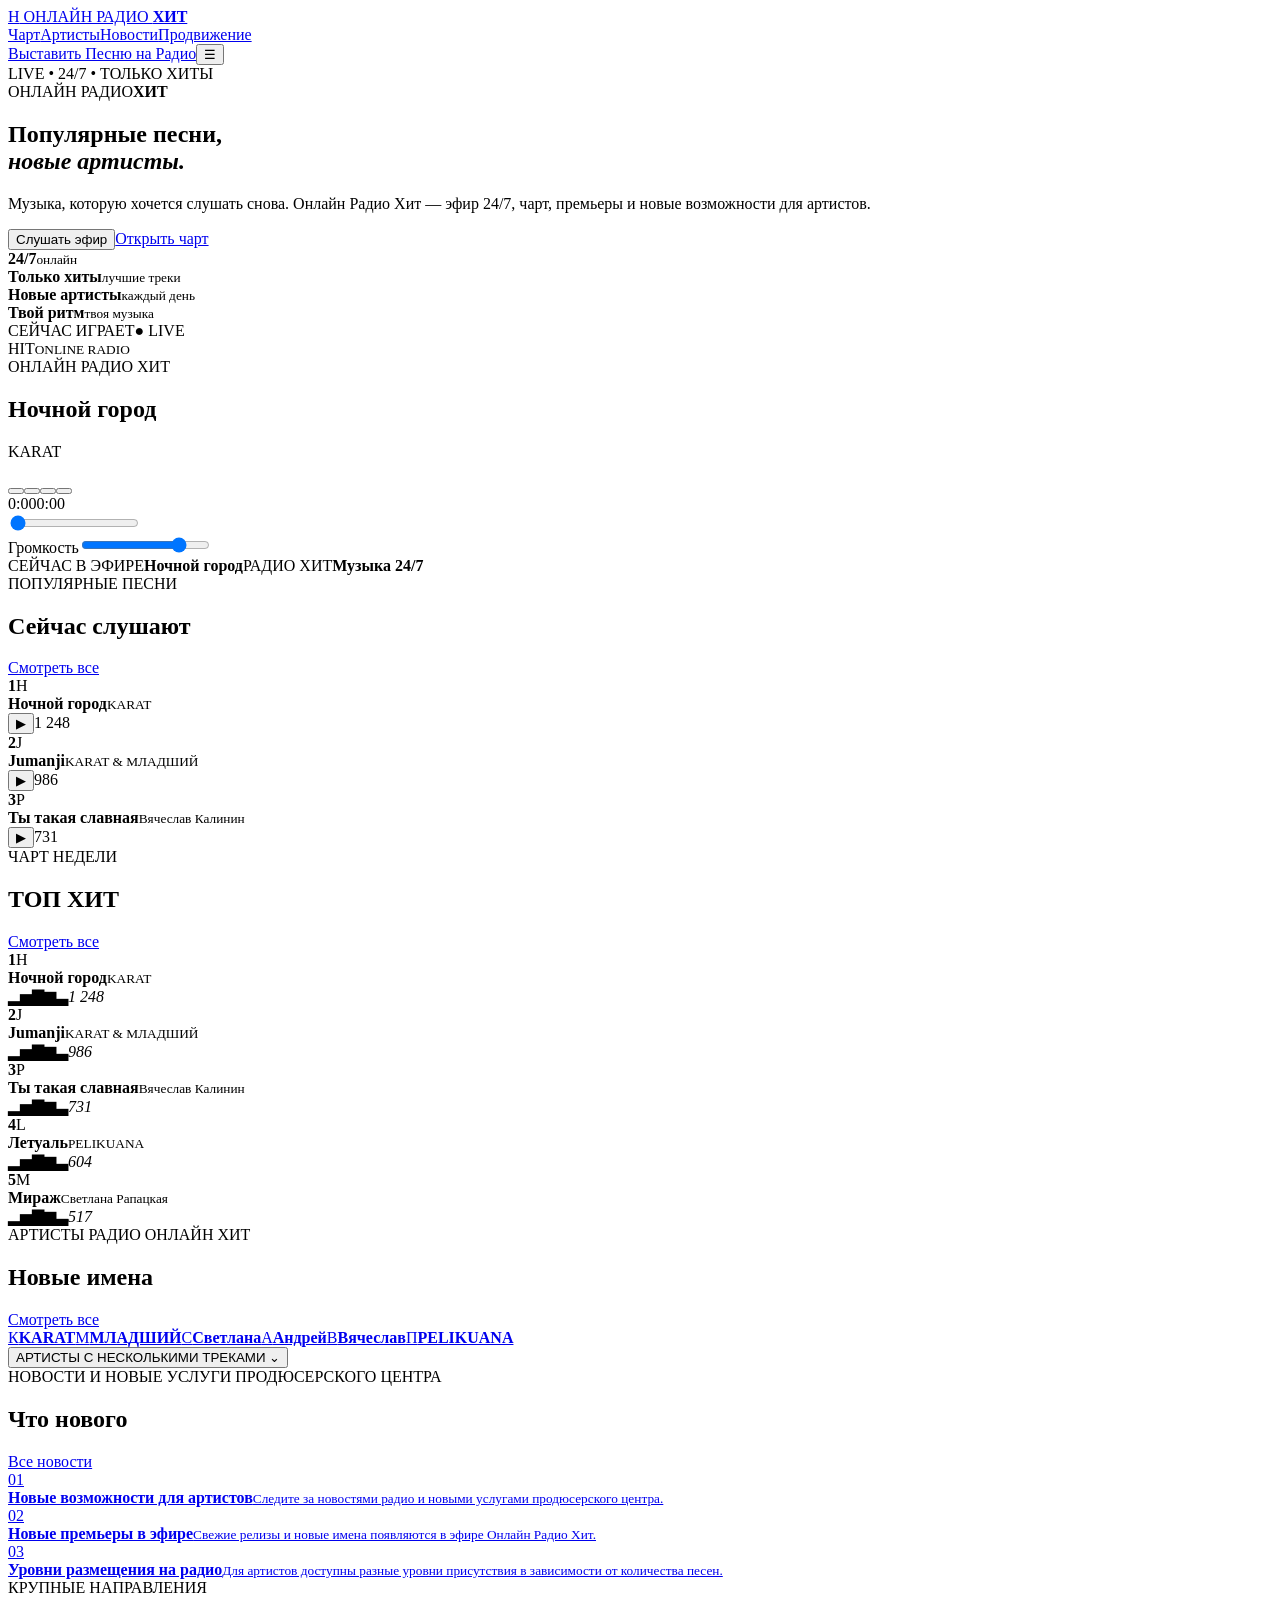
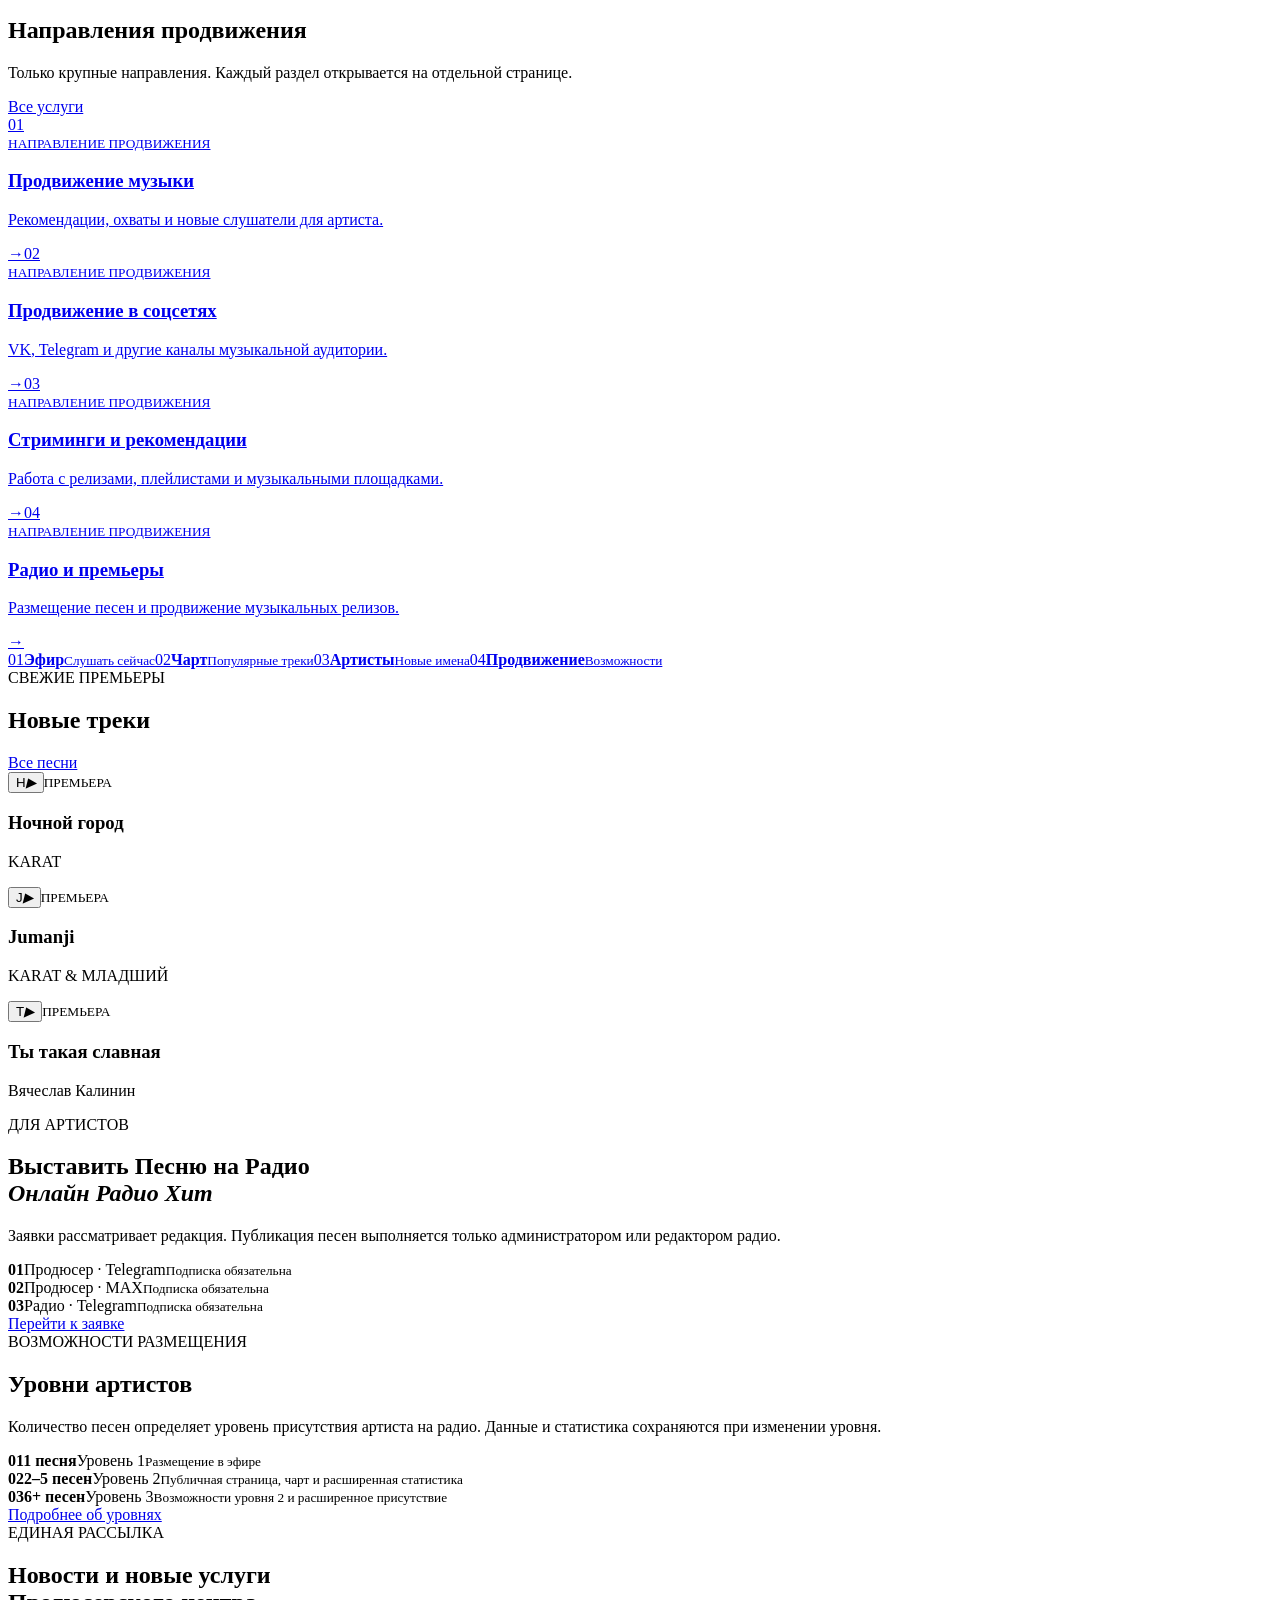
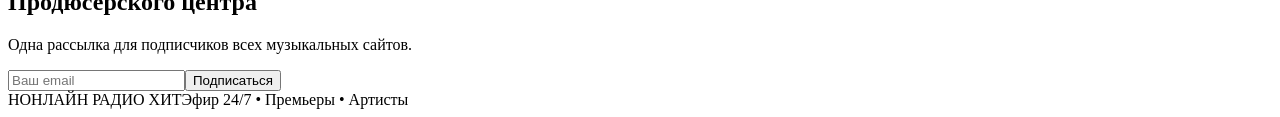
==== commit 8f77067c: "Complete Preview homepage structural cleanup" ====
--- a/public/index.html
+++ b/public/index.html
@@ -7,10 +7,10 @@
 <link rel="stylesheet" href="/assets/app.css">
 <link rel="stylesheet" href="/assets/mobile-fixes.css?v=5">
 <link rel="stylesheet" href="/assets/player-hotfix.css?v=1">
-<link rel="stylesheet" href="/theme-preview.css?v=1">
+<link rel="stylesheet" href="/theme-preview.css?v=2">
 </head>
 <body>
-<header class="site-header"><a class="brand" href="#radio"><span class="brand-mark">H</span> ОНЛАЙН РАДИО <b>ХИТ</b></a><nav class="site-nav"><a href="#chart">Чарт</a><a href="#artists">Артисты</a><a href="#news">Новости</a><a href="#promotion-directions">Продвижение</a></nav><a class="header-button" href="#artist">Выставить Песню на Радио</a><button class="mobile-menu-toggle" id="menuBtn" type="button" aria-expanded="false">☰</button></header>
+<header class="site-header"><a class="brand" href="#radio"><span class="brand-mark">H</span> ОНЛАЙН РАДИО <b>ХИТ</b></a><nav class="site-nav"><a href="#chart">Чарт</a><a href="#artists">Артисты</a><a href="#news">Новости</a><a href="#promotion-directions">Продвижение</a></nav><a class="header-button" href="#artist">Выставить Песню на Радио</a><button class="mobile-menu-toggle" id="menuBtn" type="button" aria-expanded="false" aria-controls="siteNav" aria-label="Открыть меню">☰</button></header>
 <main>
 <section class="hero hero-v13" id="radio"><div class="hero-copy">
 <div class="eyebrow"><i></i> LIVE • 24/7 • ТОЛЬКО ХИТЫ</div>
@@ -22,30 +22,30 @@
 </div>
 <div class="player player-v13"><div class="player-head"><span>СЕЙЧАС ИГРАЕТ</span><span class="live-dot">● LIVE</span></div>
 <div class="player-main"><div class="cover cover-v13"><span>HIT</span><small>ONLINE RADIO</small></div><div class="player-info"><div class="kicker">ОНЛАЙН РАДИО ХИТ</div><h2 id="currentTitle">Ночной город</h2><p id="currentArtist">KARAT</p><div class="equalizer" id="eq" aria-hidden="true"></div></div></div>
-<div class="player-bottom player-bottom-v13"><div class="player-controls"><button type="button" aria-label="Повтор"><span class="orh-icon repeat"></span></button><button type="button" aria-label="Предыдущий" id="prevBtn"><span class="orh-icon prev"></span></button><button class="play" type="button" id="mainPlay" aria-label="Воспроизвести"><span class="orh-icon"></span></button><button type="button" aria-label="Следующий" id="nextBtn"><span class="orh-icon next"></span></button></div><div class="radio-seek-wrap"><div class="radio-time"><span id="currentTime">0:00</span><span id="duration">0:00</span></div><input class="radio-progress" id="progress" type="range" min="0" max="100" value="0" step="0.1" aria-label="Позиция трека"></div><div class="radio-volume-wrap"><span class="volume-label">Громкость</span><input class="radio-volume" id="volume" type="range" min="0" max="1" value="0.8" step="0.01" aria-label="Громкость"></div></div>
-<audio id="audio" preload="metadata" src="/assets/demo.wav"></audio></div></section>
+<div class="player-bottom player-bottom-v13"><div class="player-controls"><button type="button" aria-label="Повтор" aria-pressed="false"><span class="orh-icon repeat"></span></button><button type="button" aria-label="Предыдущий" id="prevBtn"><span class="orh-icon prev"></span></button><button class="play" type="button" id="mainPlay" aria-label="Воспроизвести"><span class="orh-icon"></span></button><button type="button" aria-label="Следующий" id="nextBtn"><span class="orh-icon next"></span></button></div><div class="radio-seek-wrap"><div class="radio-time"><span id="currentTime">0:00</span><span id="duration">0:00</span></div><input class="radio-progress" id="progress" type="range" min="0" max="100" value="0" step="0.1" aria-label="Позиция трека"></div><div class="radio-volume-wrap"><span class="volume-label">Громкость</span><input class="radio-volume" id="volume" type="range" min="0" max="1" value="0.8" step="0.01" aria-label="Громкость"></div></div>
+<audio id="audio" preload="none"></audio></div></section>
 <section class="ticker"><span>СЕЙЧАС В ЭФИРЕ</span><b id="tickerTitle">Ночной город</b><span>РАДИО ХИТ</span><b>Музыка 24/7</b></section>
 
 <section class="overview-grid" id="overview">
-<div class="overview-card popular-card"><div class="card-head"><div><div class="eyebrow">ПОПУЛЯРНЫЕ ПЕСНИ</div><h2>Сейчас слушают</h2></div><a class="more" href="#releases">Смотреть все</a></div><div class="track-list"><div class="mini-track"><strong>1</strong><span class="mini-cover art-a">H</span><div><b>Ночной город</b><small>KARAT</small></div><button class="mini-play" data-song="Ночной город" data-artist="KARAT">▶</button><span class="mini-plays">1 248</span></div><div class="mini-track"><strong>2</strong><span class="mini-cover art-b">J</span><div><b>Jumanji</b><small>KARAT &amp; МЛАДШИЙ</small></div><button class="mini-play" data-song="Jumanji" data-artist="KARAT &amp; МЛАДШИЙ">▶</button><span class="mini-plays">986</span></div><div class="mini-track"><strong>3</strong><span class="mini-cover art-c">P</span><div><b>Ты такая славная</b><small>Вячеслав Калинин</small></div><button class="mini-play" data-song="Ты такая славная" data-artist="Вячеслав Калинин">▶</button><span class="mini-plays">731</span></div></div></div>
+<div class="overview-card popular-card"><div class="card-head"><div><div class="eyebrow">ПОПУЛЯРНЫЕ ПЕСНИ</div><h2>Сейчас слушают</h2></div><a class="more" href="#releases">Смотреть все</a></div><div class="track-list"><div class="mini-track"><strong>1</strong><span class="mini-cover art-a">H</span><div><b>Ночной город</b><small>KARAT</small></div><button class="mini-play" data-song="Ночной город" data-artist="KARAT" aria-label="Слушать Ночной город">▶</button><span class="mini-plays">1 248</span></div><div class="mini-track"><strong>2</strong><span class="mini-cover art-b">J</span><div><b>Jumanji</b><small>KARAT &amp; МЛАДШИЙ</small></div><button class="mini-play" data-song="Jumanji" data-artist="KARAT &amp; МЛАДШИЙ" aria-label="Слушать Jumanji">▶</button><span class="mini-plays">986</span></div><div class="mini-track"><strong>3</strong><span class="mini-cover art-c">P</span><div><b>Ты такая славная</b><small>Вячеслав Калинин</small></div><button class="mini-play" data-song="Ты такая славная" data-artist="Вячеслав Калинин" aria-label="Слушать Ты такая славная">▶</button><span class="mini-plays">731</span></div></div></div>
 <div class="overview-card chart-card" id="chart"><div class="card-head"><div><div class="eyebrow">ЧАРТ НЕДЕЛИ</div><h2>ТОП ХИТ</h2></div><a class="more" href="#releases">Смотреть все</a></div><div class="mini-chart-row"><strong>1</strong><span class="mini-cover art-a">H</span><div><b>Ночной город</b><small>KARAT</small></div><span class="wave">▂▅▇▆▃</span><em>1 248</em></div><div class="mini-chart-row"><strong>2</strong><span class="mini-cover art-b">J</span><div><b>Jumanji</b><small>KARAT &amp; МЛАДШИЙ</small></div><span class="wave">▂▅▇▆▃</span><em>986</em></div><div class="mini-chart-row"><strong>3</strong><span class="mini-cover art-c">P</span><div><b>Ты такая славная</b><small>Вячеслав Калинин</small></div><span class="wave">▂▅▇▆▃</span><em>731</em></div><div class="mini-chart-row"><strong>4</strong><span class="mini-cover art-d">L</span><div><b>Летуаль</b><small>PELIKUANA</small></div><span class="wave">▂▅▇▆▃</span><em>604</em></div><div class="mini-chart-row"><strong>5</strong><span class="mini-cover art-e">М</span><div><b>Мираж</b><small>Светлана Рапацкая</small></div><span class="wave">▂▅▇▆▃</span><em>517</em></div></div>
-<div class="overview-card artists-card" id="artists"><div class="card-head"><div><div class="eyebrow">АРТИСТЫ РАДИО ОНЛАЙН ХИТ</div><h2>Новые имена</h2></div><a class="more" href="#artist">Смотреть все</a></div><div class="artist-mini-grid"><a class="artist-mini"><span class="artist-avatar">К</span><b>KARAT</b></a><a class="artist-mini"><span class="artist-avatar">М</span><b>МЛАДШИЙ</b></a><a class="artist-mini"><span class="artist-avatar">С</span><b>Светлана</b></a><a class="artist-mini"><span class="artist-avatar">А</span><b>Андрей</b></a><a class="artist-mini"><span class="artist-avatar">В</span><b>Вячеслав</b></a><a class="artist-mini"><span class="artist-avatar">П</span><b>PELIKUANA</b></a></div><div class="artist-select"><button type="button">АРТИСТЫ С НЕСКОЛЬКИМИ ТРЕКАМИ <span>⌄</span></button></div></div>
-<div class="overview-card news-card-overview" id="news"><div class="card-head"><div><div class="eyebrow">НОВОСТИ И НОВЫЕ УСЛУГИ ПРОДЮСЕРСКОГО ЦЕНТРА</div><h2>Что нового</h2></div><a class="more" href="#news">Смотреть все</a></div><a class="news-overview-item"><span class="news-thumb">01</span><div><b>Новые возможности для артистов</b><small>Следите за новостями радио и новыми услугами продюсерского центра.</small></div></a><a class="news-overview-item"><span class="news-thumb">02</span><div><b>Новые премьеры в эфире</b><small>Свежие релизы и новые имена появляются в эфире Онлайн Радио Хит.</small></div></a><a class="news-overview-item"><span class="news-thumb">03</span><div><b>Уровни размещения на радио</b><small>Для артистов доступны разные уровни присутствия в зависимости от количества песен.</small></div></a></div>
+<div class="overview-card artists-card" id="artists"><div class="card-head"><div><div class="eyebrow">АРТИСТЫ РАДИО ОНЛАЙН ХИТ</div><h2>Новые имена</h2></div><a class="more" href="#artist">Смотреть все</a></div><div class="artist-mini-grid"><a class="artist-mini" href="#artist"><span class="artist-avatar">К</span><b>KARAT</b></a><a class="artist-mini" href="#artist"><span class="artist-avatar">М</span><b>МЛАДШИЙ</b></a><a class="artist-mini" href="#artist"><span class="artist-avatar">С</span><b>Светлана</b></a><a class="artist-mini" href="#artist"><span class="artist-avatar">А</span><b>Андрей</b></a><a class="artist-mini" href="#artist"><span class="artist-avatar">В</span><b>Вячеслав</b></a><a class="artist-mini" href="#artist"><span class="artist-avatar">П</span><b>PELIKUANA</b></a></div><div class="artist-select"><button type="button">АРТИСТЫ С НЕСКОЛЬКИМИ ТРЕКАМИ <span>⌄</span></button></div></div>
+<div class="overview-card news-card-overview" id="news"><div class="card-head"><div><div class="eyebrow">НОВОСТИ И НОВЫЕ УСЛУГИ ПРОДЮСЕРСКОГО ЦЕНТРА</div><h2>Что нового</h2></div><a class="more" href="#promotion-directions">Все новости</a></div><a class="news-overview-item" href="#promotion-directions"><span class="news-thumb">01</span><div><b>Новые возможности для артистов</b><small>Следите за новостями радио и новыми услугами продюсерского центра.</small></div></a><a class="news-overview-item" href="#releases"><span class="news-thumb">02</span><div><b>Новые премьеры в эфире</b><small>Свежие релизы и новые имена появляются в эфире Онлайн Радио Хит.</small></div></a><a class="news-overview-item" href="/artist-levels/"><span class="news-thumb">03</span><div><b>Уровни размещения на радио</b><small>Для артистов доступны разные уровни присутствия в зависимости от количества песен.</small></div></a></div>
 </section>
 
-<section class="promotion-hub" id="promotion-directions"><div class="section-top"><div><div class="eyebrow">КРУПНЫЕ НАПРАВЛЕНИЯ</div><h2>Направления продвижения</h2><p>Только крупные направления. Каждый раздел открывается на отдельной странице.</p></div><a class="more" href="#artist">Все услуги →</a></div><div class="promotion-groups"><a class="promotion-group"><span class="group-number">01</span><div><small>НАПРАВЛЕНИЕ ПРОДВИЖЕНИЯ</small><h3>Продвижение музыки</h3><p>Рекомендации, охваты и новые слушатели для артиста.</p></div><b>→</b></a><a class="promotion-group"><span class="group-number">02</span><div><small>НАПРАВЛЕНИЕ ПРОДВИЖЕНИЯ</small><h3>Продвижение в соцсетях</h3><p>VK, Telegram и другие каналы музыкальной аудитории.</p></div><b>→</b></a><a class="promotion-group"><span class="group-number">03</span><div><small>НАПРАВЛЕНИЕ ПРОДВИЖЕНИЯ</small><h3>Стриминги и рекомендации</h3><p>Работа с релизами, плейлистами и музыкальными площадками.</p></div><b>→</b></a><a class="promotion-group"><span class="group-number">04</span><div><small>НАПРАВЛЕНИЕ ПРОДВИЖЕНИЯ</small><h3>Радио и премьеры</h3><p>Размещение песен и продвижение музыкальных релизов.</p></div><b>→</b></a></div></section>
+<section class="promotion-hub" id="promotion-directions"><div class="section-top"><div><div class="eyebrow">КРУПНЫЕ НАПРАВЛЕНИЯ</div><h2>Направления продвижения</h2><p>Только крупные направления. Каждый раздел открывается на отдельной странице.</p></div><a class="more" href="#artist">Все услуги</a></div><div class="promotion-groups"><a class="promotion-group" href="#artist"><span class="group-number">01</span><div><small>НАПРАВЛЕНИЕ ПРОДВИЖЕНИЯ</small><h3>Продвижение музыки</h3><p>Рекомендации, охваты и новые слушатели для артиста.</p></div><b>→</b></a><a class="promotion-group" href="#artist"><span class="group-number">02</span><div><small>НАПРАВЛЕНИЕ ПРОДВИЖЕНИЯ</small><h3>Продвижение в соцсетях</h3><p>VK, Telegram и другие каналы музыкальной аудитории.</p></div><b>→</b></a><a class="promotion-group" href="#artist"><span class="group-number">03</span><div><small>НАПРАВЛЕНИЕ ПРОДВИЖЕНИЯ</small><h3>Стриминги и рекомендации</h3><p>Работа с релизами, плейлистами и музыкальными площадками.</p></div><b>→</b></a><a class="promotion-group" href="#artist"><span class="group-number">04</span><div><small>НАПРАВЛЕНИЕ ПРОДВИЖЕНИЯ</small><h3>Радио и премьеры</h3><p>Размещение песен и продвижение музыкальных релизов.</p></div><b>→</b></a></div></section>
 
 <div class="quick-links"><a href="#radio"><span>01</span><b>Эфир</b><small>Слушать сейчас</small></a><a href="#chart"><span>02</span><b>Чарт</b><small>Популярные треки</small></a><a href="#artists"><span>03</span><b>Артисты</b><small>Новые имена</small></a><a href="#promotion-directions"><span>04</span><b>Продвижение</b><small>Возможности</small></a></div>
-<section class="section releases" id="releases"><div class="heading"><div><div class="eyebrow">СВЕЖИЕ ПРЕМЬЕРЫ</div><h2>Новые треки</h2></div><a class="more" href="#releases">Все песни →</a></div><div class="release-grid"><article class="release-card"><button class="release-cover" data-song="Ночной город" data-artist="KARAT"><span>H</span><i>▶</i></button><small>ПРЕМЬЕРА</small><h3>Ночной город</h3><p>KARAT</p></article><article class="release-card"><button class="release-cover" data-song="Jumanji" data-artist="KARAT &amp; МЛАДШИЙ"><span>J</span><i>▶</i></button><small>ПРЕМЬЕРА</small><h3>Jumanji</h3><p>KARAT &amp; МЛАДШИЙ</p></article><article class="release-card"><button class="release-cover" data-song="Ты такая славная" data-artist="Вячеслав Калинин"><span>Т</span><i>▶</i></button><small>ПРЕМЬЕРА</small><h3>Ты такая славная</h3><p>Вячеслав Калинин</p></article></div></section>
+<section class="section releases" id="releases"><div class="heading"><div><div class="eyebrow">СВЕЖИЕ ПРЕМЬЕРЫ</div><h2>Новые треки</h2></div><a class="more" href="#releases">Все песни</a></div><div class="release-grid"><article class="release-card"><button class="release-cover" data-song="Ночной город" data-artist="KARAT" aria-label="Слушать Ночной город"><span>H</span><i>▶</i></button><small>ПРЕМЬЕРА</small><h3>Ночной город</h3><p>KARAT</p></article><article class="release-card"><button class="release-cover" data-song="Jumanji" data-artist="KARAT &amp; МЛАДШИЙ" aria-label="Слушать Jumanji"><span>J</span><i>▶</i></button><small>ПРЕМЬЕРА</small><h3>Jumanji</h3><p>KARAT &amp; МЛАДШИЙ</p></article><article class="release-card"><button class="release-cover" data-song="Ты такая славная" data-artist="Вячеслав Калинин" aria-label="Слушать Ты такая славная"><span>Т</span><i>▶</i></button><small>ПРЕМЬЕРА</small><h3>Ты такая славная</h3><p>Вячеслав Калинин</p></article></div></section>
 
-<section class="artist-block" id="artist"><div><div class="eyebrow">ДЛЯ АРТИСТОВ</div><h2>Выставить Песню на Радио<br><em>Онлайн Радио Хит</em></h2><p>Заявки рассматривает редакция. Публикация песен выполняется только администратором или редактором радио.</p></div><div class="requirements"><div><b>01</b><span>Продюсер · Telegram</span><small>Подписка обязательна</small></div><div><b>02</b><span>Продюсер · MAX</span><small>Подписка обязательна</small></div><div><b>03</b><span>Радио · Telegram</span><small>Подписка обязательна</small></div><a class="primary wide" href="#artist">Перейти к заявке →</a></div></section>
+<section class="artist-block" id="artist"><div><div class="eyebrow">ДЛЯ АРТИСТОВ</div><h2>Выставить Песню на Радио<br><em>Онлайн Радио Хит</em></h2><p>Заявки рассматривает редакция. Публикация песен выполняется только администратором или редактором радио.</p></div><div class="requirements"><div><b>01</b><span>Продюсер · Telegram</span><small>Подписка обязательна</small></div><div><b>02</b><span>Продюсер · MAX</span><small>Подписка обязательна</small></div><div><b>03</b><span>Радио · Telegram</span><small>Подписка обязательна</small></div><a class="primary wide" href="#mailing">Перейти к заявке</a></div></section>
 
-<section class="level-preview"><div><div class="eyebrow">ВОЗМОЖНОСТИ РАЗМЕЩЕНИЯ</div><h2>Уровни артистов</h2><p>Количество песен определяет уровень присутствия артиста на радио. Данные и статистика сохраняются при изменении уровня.</p></div><div class="level-cards"><article><b>01</b><strong>1 песня</strong><span>Уровень 1</span><small>Размещение в эфире</small></article><article><b>02</b><strong>2–5 песен</strong><span>Уровень 2</span><small>Публичная страница, чарт и расширенная статистика</small></article><article><b>03</b><strong>6+ песен</strong><span>Уровень 3</span><small>Возможности уровня 2 и расширенное присутствие</small></article></div><a class="primary" href="/artist-levels/">Подробнее об уровнях →</a></section>
+<section class="level-preview"><div><div class="eyebrow">ВОЗМОЖНОСТИ РАЗМЕЩЕНИЯ</div><h2>Уровни артистов</h2><p>Количество песен определяет уровень присутствия артиста на радио. Данные и статистика сохраняются при изменении уровня.</p></div><div class="level-cards"><article><b>01</b><strong>1 песня</strong><span>Уровень 1</span><small>Размещение в эфире</small></article><article><b>02</b><strong>2–5 песен</strong><span>Уровень 2</span><small>Публичная страница, чарт и расширенная статистика</small></article><article><b>03</b><strong>6+ песен</strong><span>Уровень 3</span><small>Возможности уровня 2 и расширенное присутствие</small></article></div><a class="primary" href="/artist-levels/">Подробнее об уровнях</a></section>
 
-<section class="mailing"><div><div class="eyebrow">ЕДИНАЯ РАССЫЛКА</div><h2>Новости и новые услуги<br>Продюсерского центра</h2></div><form id="mailForm"><p>Одна рассылка для подписчиков всех музыкальных сайтов.</p><input type="email" required placeholder="Ваш email"><button class="primary" type="submit">Подписаться</button><small id="mailMsg"></small></form></section>
+<section class="mailing" id="mailing"><div><div class="eyebrow">ЕДИНАЯ РАССЫЛКА</div><h2>Новости и новые услуги<br>Продюсерского центра</h2></div><form id="mailForm"><p>Одна рассылка для подписчиков всех музыкальных сайтов.</p><input type="email" required autocomplete="email" placeholder="Ваш email" aria-label="Ваш email"><button class="primary" type="submit">Подписаться</button><small id="mailMsg"></small></form></section>
 </main>
 <footer><span class="brand-mark">H</span><span>ОНЛАЙН РАДИО ХИТ</span><span>Эфир 24/7 • Премьеры • Артисты</span></footer>
 <script>
-(()=>{const audio=document.getElementById('audio'),play=document.getElementById('mainPlay'),listen=document.getElementById('listenBtn'),progress=document.getElementById('progress'),volume=document.getElementById('volume'),title=document.getElementById('currentTitle'),artist=document.getElementById('currentArtist'),ticker=document.getElementById('tickerTitle'),time=document.getElementById('currentTime'),dur=document.getElementById('duration');let playing=false;const fmt=s=>{s=Math.floor(s||0);return Math.floor(s/60)+':'+String(s%60).padStart(2,'0')};function toggle(){if(audio.paused){audio.play().then(()=>{playing=true}).catch(()=>{});}else{audio.pause();playing=false}}function setSong(t,a){title.textContent=t;artist.textContent=a;ticker.textContent=t}play.onclick=toggle;listen.onclick=toggle;audio.onplay=()=>{playing=true;play.classList.add('active')};audio.onpause=()=>{playing=false;play.classList.remove('active')};audio.ontimeupdate=()=>{time.textContent=fmt(audio.currentTime);if(audio.duration){dur.textContent=fmt(audio.duration);progress.value=(audio.currentTime/audio.duration)*100}};progress.oninput=()=>{if(audio.duration)audio.currentTime=(progress.value/100)*audio.duration};volume.oninput=()=>audio.volume=volume.value;audio.volume=.8;document.querySelectorAll('[data-song]').forEach(el=>el.addEventListener('click',()=>{setSong(el.dataset.song,el.dataset.artist);audio.currentTime=0;audio.play().catch(()=>{})}));document.getElementById('nextBtn').onclick=()=>{};document.getElementById('prevBtn').onclick=()=>{};document.getElementById('mailForm').onsubmit=e=>{e.preventDefault();document.getElementById('mailMsg').textContent='В Preview форма работает локально. В WordPress используется реальный обработчик подписки.'};const menu=document.getElementById('menuBtn');menu.onclick=()=>document.querySelector('.site-nav').classList.toggle('open');})();
+(()=>{const audio=document.getElementById('audio'),play=document.getElementById('mainPlay'),listen=document.getElementById('listenBtn'),progress=document.getElementById('progress'),volume=document.getElementById('volume'),title=document.getElementById('currentTitle'),artist=document.getElementById('currentArtist'),ticker=document.getElementById('tickerTitle'),time=document.getElementById('currentTime'),dur=document.getElementById('duration');let playing=false;const fmt=s=>{s=Math.floor(s||0);return Math.floor(s/60)+':'+String(s%60).padStart(2,'0')};function toggle(){if(audio.paused){audio.play().then(()=>{playing=true}).catch(()=>{});}else{audio.pause();playing=false}}function setSong(t,a){title.textContent=t;artist.textContent=a;ticker.textContent=t}play.onclick=toggle;listen.onclick=toggle;audio.onplay=()=>{playing=true;play.classList.add('active')};audio.onpause=()=>{playing=false;play.classList.remove('active')};audio.ontimeupdate=()=>{time.textContent=fmt(audio.currentTime);if(audio.duration){dur.textContent=fmt(audio.duration);progress.value=(audio.currentTime/audio.duration)*100}};progress.oninput=()=>{if(audio.duration)audio.currentTime=(progress.value/100)*audio.duration};volume.oninput=()=>audio.volume=volume.value;audio.volume=.8;document.querySelectorAll('[data-song]').forEach(el=>el.addEventListener('click',()=>{setSong(el.dataset.song,el.dataset.artist);audio.currentTime=0;audio.play().catch(()=>{})}));document.getElementById('nextBtn').onclick=()=>{};document.getElementById('prevBtn').onclick=()=>{};document.getElementById('mailForm').onsubmit=e=>{e.preventDefault();document.getElementById('mailMsg').textContent='В Preview форма работает локально. В WordPress используется реальный обработчик подписки.'};const menu=document.getElementById('menuBtn');const nav=document.querySelector('.site-nav');menu.setAttribute('aria-controls','siteNav');nav.id='siteNav';menu.onclick=()=>{const open=nav.classList.toggle('open');menu.setAttribute('aria-expanded',String(open));menu.setAttribute('aria-label',open?'Закрыть меню':'Открыть меню')};nav.querySelectorAll('a').forEach(a=>a.addEventListener('click',()=>{nav.classList.remove('open');menu.setAttribute('aria-expanded','false');menu.setAttribute('aria-label','Открыть меню')}));})();
 </script>
-</body></html>
+</body></html>
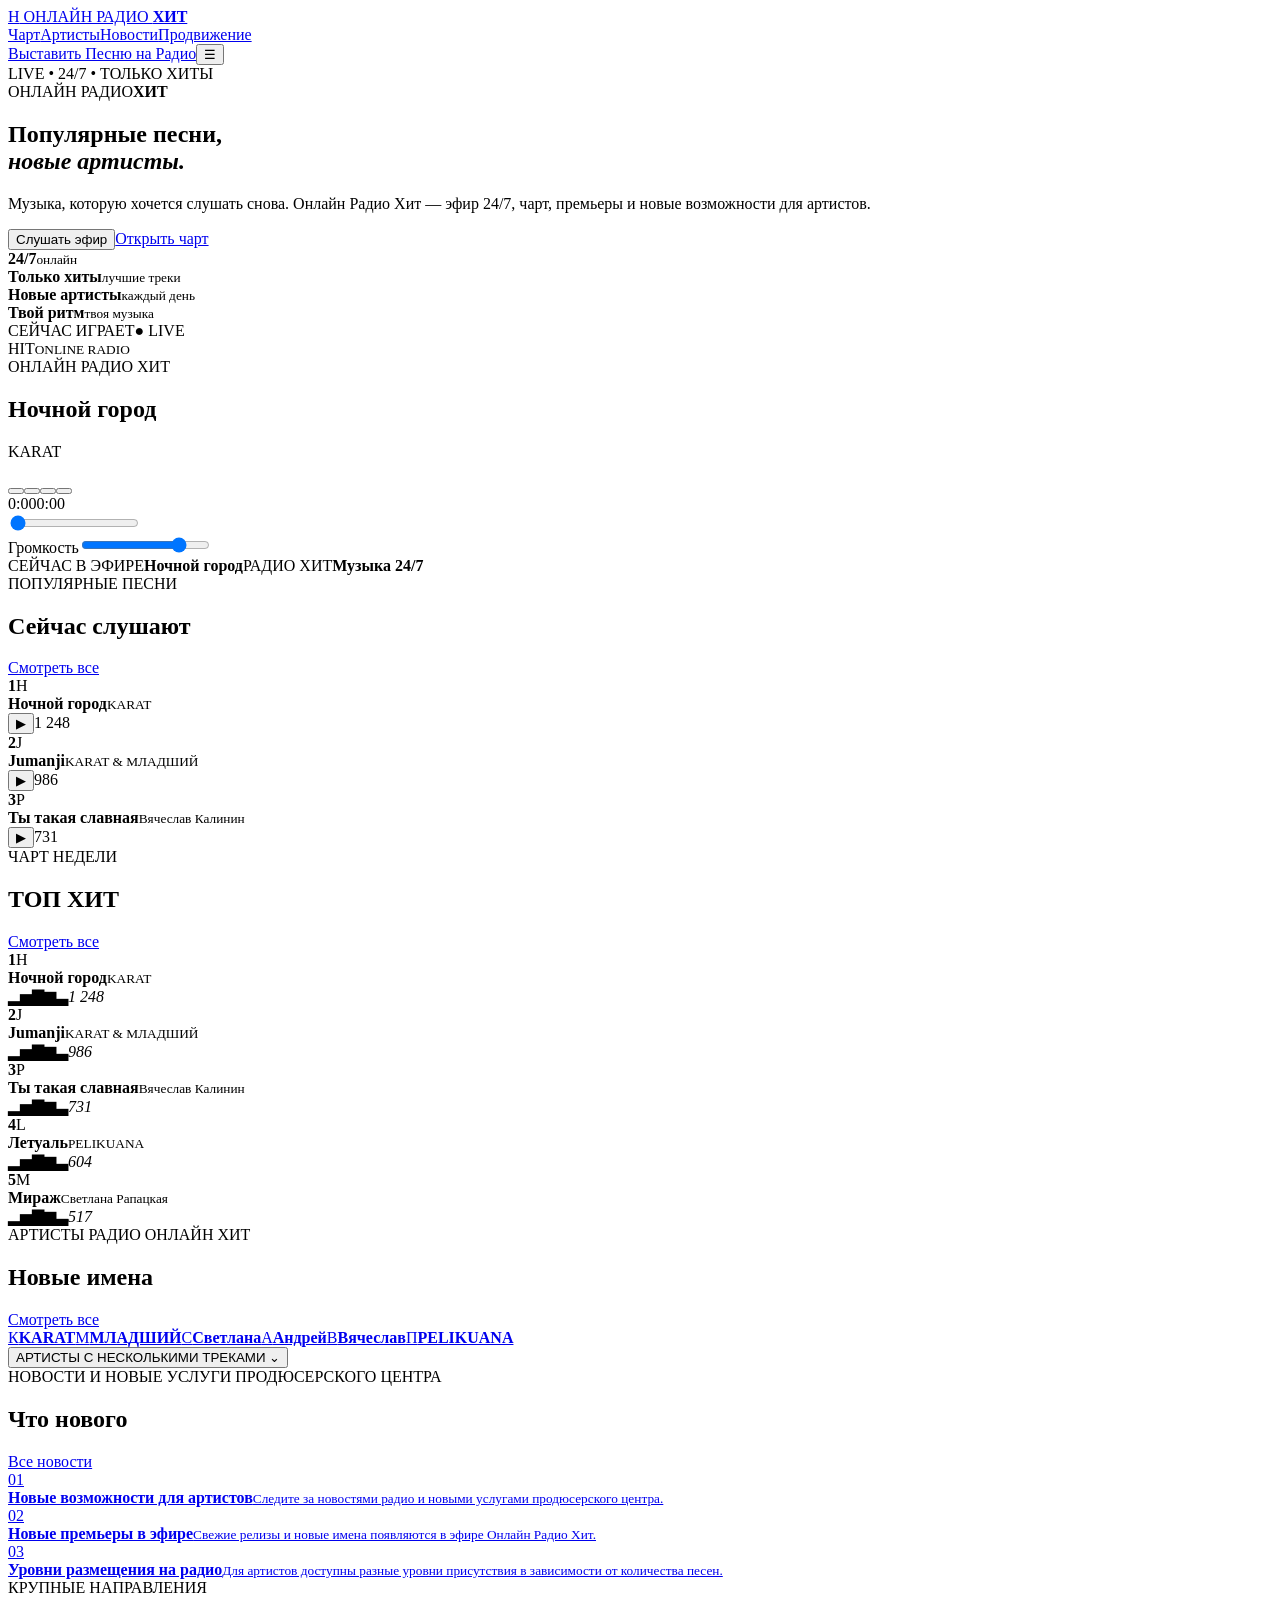
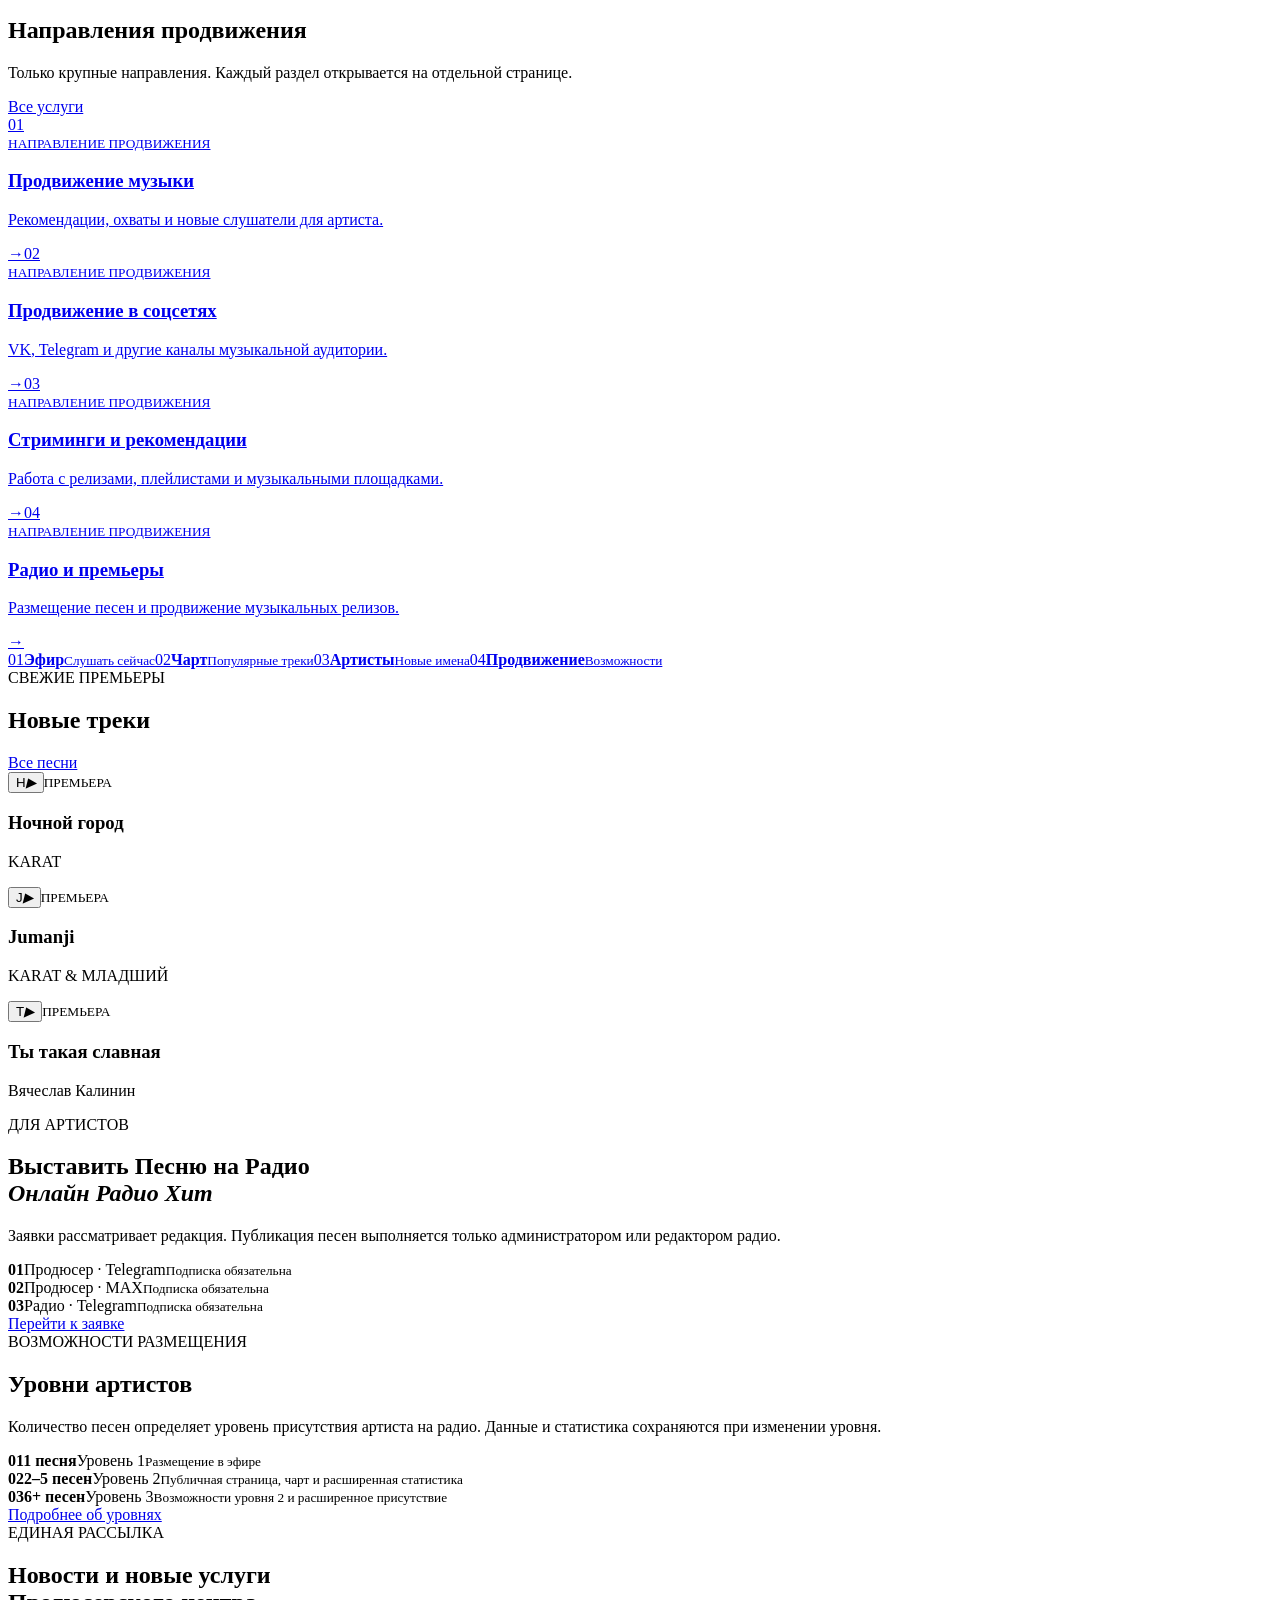
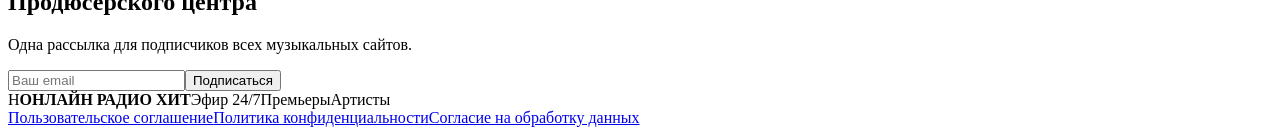
==== commit b8f516ea: "Fix homepage navigation and footer documents" ====
--- a/public/index.html
+++ b/public/index.html
@@ -12,40 +12,18 @@
 <body>
 <header class="site-header"><a class="brand" href="#radio"><span class="brand-mark">H</span> ОНЛАЙН РАДИО <b>ХИТ</b></a><nav class="site-nav"><a href="#chart">Чарт</a><a href="#artists">Артисты</a><a href="#news">Новости</a><a href="#promotion-directions">Продвижение</a></nav><a class="header-button" href="#artist">Выставить Песню на Радио</a><button class="mobile-menu-toggle" id="menuBtn" type="button" aria-expanded="false" aria-controls="siteNav" aria-label="Открыть меню">☰</button></header>
 <main>
-<section class="hero hero-v13" id="radio"><div class="hero-copy">
-<div class="eyebrow"><i></i> LIVE • 24/7 • ТОЛЬКО ХИТЫ</div>
-<div class="station-name"><span>ОНЛАЙН РАДИО</span><strong>ХИТ</strong></div>
-<h1>Популярные песни,<br><em>новые артисты.</em></h1>
-<p>Музыка, которую хочется слушать снова. Онлайн Радио Хит — эфир 24/7, чарт, премьеры и новые возможности для артистов.</p>
-<div class="actions"><button class="primary" id="listenBtn"><span class="orh-icon play-icon"></span> Слушать эфир</button><a class="secondary" href="#chart">Открыть чарт</a></div>
-<div class="facts facts-v13"><div><b>24/7</b><small>онлайн</small></div><div><b>Только хиты</b><small>лучшие треки</small></div><div><b>Новые артисты</b><small>каждый день</small></div><div><b>Твой ритм</b><small>твоя музыка</small></div></div>
-</div>
-<div class="player player-v13"><div class="player-head"><span>СЕЙЧАС ИГРАЕТ</span><span class="live-dot">● LIVE</span></div>
-<div class="player-main"><div class="cover cover-v13"><span>HIT</span><small>ONLINE RADIO</small></div><div class="player-info"><div class="kicker">ОНЛАЙН РАДИО ХИТ</div><h2 id="currentTitle">Ночной город</h2><p id="currentArtist">KARAT</p><div class="equalizer" id="eq" aria-hidden="true"></div></div></div>
-<div class="player-bottom player-bottom-v13"><div class="player-controls"><button type="button" aria-label="Повтор" aria-pressed="false"><span class="orh-icon repeat"></span></button><button type="button" aria-label="Предыдущий" id="prevBtn"><span class="orh-icon prev"></span></button><button class="play" type="button" id="mainPlay" aria-label="Воспроизвести"><span class="orh-icon"></span></button><button type="button" aria-label="Следующий" id="nextBtn"><span class="orh-icon next"></span></button></div><div class="radio-seek-wrap"><div class="radio-time"><span id="currentTime">0:00</span><span id="duration">0:00</span></div><input class="radio-progress" id="progress" type="range" min="0" max="100" value="0" step="0.1" aria-label="Позиция трека"></div><div class="radio-volume-wrap"><span class="volume-label">Громкость</span><input class="radio-volume" id="volume" type="range" min="0" max="1" value="0.8" step="0.01" aria-label="Громкость"></div></div>
-<audio id="audio" preload="none"></audio></div></section>
+<section class="hero hero-v13" id="radio"><div class="hero-copy"><div class="eyebrow"><i></i> LIVE • 24/7 • ТОЛЬКО ХИТЫ</div><div class="station-name"><span>ОНЛАЙН РАДИО</span><strong>ХИТ</strong></div><h1>Популярные песни,<br><em>новые артисты.</em></h1><p>Музыка, которую хочется слушать снова. Онлайн Радио Хит — эфир 24/7, чарт, премьеры и новые возможности для артистов.</p><div class="actions"><button class="primary" id="listenBtn"><span class="orh-icon play-icon"></span> Слушать эфир</button><a class="secondary" href="#chart">Открыть чарт</a></div><div class="facts facts-v13"><div><b>24/7</b><small>онлайн</small></div><div><b>Только хиты</b><small>лучшие треки</small></div><div><b>Новые артисты</b><small>каждый день</small></div><div><b>Твой ритм</b><small>твоя музыка</small></div></div></div><div class="player player-v13"><div class="player-head"><span>СЕЙЧАС ИГРАЕТ</span><span class="live-dot">● LIVE</span></div><div class="player-main"><div class="cover cover-v13"><span>HIT</span><small>ONLINE RADIO</small></div><div class="player-info"><div class="kicker">ОНЛАЙН РАДИО ХИТ</div><h2 id="currentTitle">Ночной город</h2><p id="currentArtist">KARAT</p><div class="equalizer" id="eq" aria-hidden="true"></div></div></div><div class="player-bottom player-bottom-v13"><div class="player-controls"><button type="button" aria-label="Повтор" aria-pressed="false"><span class="orh-icon repeat"></span></button><button type="button" aria-label="Предыдущий" id="prevBtn"><span class="orh-icon prev"></span></button><button class="play" type="button" id="mainPlay" aria-label="Воспроизвести"><span class="orh-icon"></span></button><button type="button" aria-label="Следующий" id="nextBtn"><span class="orh-icon next"></span></button></div><div class="radio-seek-wrap"><div class="radio-time"><span id="currentTime">0:00</span><span id="duration">0:00</span></div><input class="radio-progress" id="progress" type="range" min="0" max="100" value="0" step="0.1" aria-label="Позиция трека"></div><div class="radio-volume-wrap"><span class="volume-label">Громкость</span><input class="radio-volume" id="volume" type="range" min="0" max="1" value="0.8" step="0.01" aria-label="Громкость"></div></div><audio id="audio" preload="none"></audio></div></section>
 <section class="ticker"><span>СЕЙЧАС В ЭФИРЕ</span><b id="tickerTitle">Ночной город</b><span>РАДИО ХИТ</span><b>Музыка 24/7</b></section>
-
-<section class="overview-grid" id="overview">
-<div class="overview-card popular-card"><div class="card-head"><div><div class="eyebrow">ПОПУЛЯРНЫЕ ПЕСНИ</div><h2>Сейчас слушают</h2></div><a class="more" href="#releases">Смотреть все</a></div><div class="track-list"><div class="mini-track"><strong>1</strong><span class="mini-cover art-a">H</span><div><b>Ночной город</b><small>KARAT</small></div><button class="mini-play" data-song="Ночной город" data-artist="KARAT" aria-label="Слушать Ночной город">▶</button><span class="mini-plays">1 248</span></div><div class="mini-track"><strong>2</strong><span class="mini-cover art-b">J</span><div><b>Jumanji</b><small>KARAT &amp; МЛАДШИЙ</small></div><button class="mini-play" data-song="Jumanji" data-artist="KARAT &amp; МЛАДШИЙ" aria-label="Слушать Jumanji">▶</button><span class="mini-plays">986</span></div><div class="mini-track"><strong>3</strong><span class="mini-cover art-c">P</span><div><b>Ты такая славная</b><small>Вячеслав Калинин</small></div><button class="mini-play" data-song="Ты такая славная" data-artist="Вячеслав Калинин" aria-label="Слушать Ты такая славная">▶</button><span class="mini-plays">731</span></div></div></div>
-<div class="overview-card chart-card" id="chart"><div class="card-head"><div><div class="eyebrow">ЧАРТ НЕДЕЛИ</div><h2>ТОП ХИТ</h2></div><a class="more" href="#releases">Смотреть все</a></div><div class="mini-chart-row"><strong>1</strong><span class="mini-cover art-a">H</span><div><b>Ночной город</b><small>KARAT</small></div><span class="wave">▂▅▇▆▃</span><em>1 248</em></div><div class="mini-chart-row"><strong>2</strong><span class="mini-cover art-b">J</span><div><b>Jumanji</b><small>KARAT &amp; МЛАДШИЙ</small></div><span class="wave">▂▅▇▆▃</span><em>986</em></div><div class="mini-chart-row"><strong>3</strong><span class="mini-cover art-c">P</span><div><b>Ты такая славная</b><small>Вячеслав Калинин</small></div><span class="wave">▂▅▇▆▃</span><em>731</em></div><div class="mini-chart-row"><strong>4</strong><span class="mini-cover art-d">L</span><div><b>Летуаль</b><small>PELIKUANA</small></div><span class="wave">▂▅▇▆▃</span><em>604</em></div><div class="mini-chart-row"><strong>5</strong><span class="mini-cover art-e">М</span><div><b>Мираж</b><small>Светлана Рапацкая</small></div><span class="wave">▂▅▇▆▃</span><em>517</em></div></div>
-<div class="overview-card artists-card" id="artists"><div class="card-head"><div><div class="eyebrow">АРТИСТЫ РАДИО ОНЛАЙН ХИТ</div><h2>Новые имена</h2></div><a class="more" href="#artist">Смотреть все</a></div><div class="artist-mini-grid"><a class="artist-mini" href="#artist"><span class="artist-avatar">К</span><b>KARAT</b></a><a class="artist-mini" href="#artist"><span class="artist-avatar">М</span><b>МЛАДШИЙ</b></a><a class="artist-mini" href="#artist"><span class="artist-avatar">С</span><b>Светлана</b></a><a class="artist-mini" href="#artist"><span class="artist-avatar">А</span><b>Андрей</b></a><a class="artist-mini" href="#artist"><span class="artist-avatar">В</span><b>Вячеслав</b></a><a class="artist-mini" href="#artist"><span class="artist-avatar">П</span><b>PELIKUANA</b></a></div><div class="artist-select"><button type="button">АРТИСТЫ С НЕСКОЛЬКИМИ ТРЕКАМИ <span>⌄</span></button></div></div>
-<div class="overview-card news-card-overview" id="news"><div class="card-head"><div><div class="eyebrow">НОВОСТИ И НОВЫЕ УСЛУГИ ПРОДЮСЕРСКОГО ЦЕНТРА</div><h2>Что нового</h2></div><a class="more" href="#promotion-directions">Все новости</a></div><a class="news-overview-item" href="#promotion-directions"><span class="news-thumb">01</span><div><b>Новые возможности для артистов</b><small>Следите за новостями радио и новыми услугами продюсерского центра.</small></div></a><a class="news-overview-item" href="#releases"><span class="news-thumb">02</span><div><b>Новые премьеры в эфире</b><small>Свежие релизы и новые имена появляются в эфире Онлайн Радио Хит.</small></div></a><a class="news-overview-item" href="/artist-levels/"><span class="news-thumb">03</span><div><b>Уровни размещения на радио</b><small>Для артистов доступны разные уровни присутствия в зависимости от количества песен.</small></div></a></div>
-</section>
-
-<section class="promotion-hub" id="promotion-directions"><div class="section-top"><div><div class="eyebrow">КРУПНЫЕ НАПРАВЛЕНИЯ</div><h2>Направления продвижения</h2><p>Только крупные направления. Каждый раздел открывается на отдельной странице.</p></div><a class="more" href="#artist">Все услуги</a></div><div class="promotion-groups"><a class="promotion-group" href="#artist"><span class="group-number">01</span><div><small>НАПРАВЛЕНИЕ ПРОДВИЖЕНИЯ</small><h3>Продвижение музыки</h3><p>Рекомендации, охваты и новые слушатели для артиста.</p></div><b>→</b></a><a class="promotion-group" href="#artist"><span class="group-number">02</span><div><small>НАПРАВЛЕНИЕ ПРОДВИЖЕНИЯ</small><h3>Продвижение в соцсетях</h3><p>VK, Telegram и другие каналы музыкальной аудитории.</p></div><b>→</b></a><a class="promotion-group" href="#artist"><span class="group-number">03</span><div><small>НАПРАВЛЕНИЕ ПРОДВИЖЕНИЯ</small><h3>Стриминги и рекомендации</h3><p>Работа с релизами, плейлистами и музыкальными площадками.</p></div><b>→</b></a><a class="promotion-group" href="#artist"><span class="group-number">04</span><div><small>НАПРАВЛЕНИЕ ПРОДВИЖЕНИЯ</small><h3>Радио и премьеры</h3><p>Размещение песен и продвижение музыкальных релизов.</p></div><b>→</b></a></div></section>
-
+<section class="overview-grid" id="overview"><div class="overview-card popular-card"><div class="card-head"><div><div class="eyebrow">ПОПУЛЯРНЫЕ ПЕСНИ</div><h2>Сейчас слушают</h2></div><a class="more" href="#overview">Смотреть все</a></div><div class="track-list"><div class="mini-track"><strong>1</strong><span class="mini-cover art-a">H</span><div><b>Ночной город</b><small>KARAT</small></div><button class="mini-play" data-song="Ночной город" data-artist="KARAT" aria-label="Слушать Ночной город">▶</button><span class="mini-plays">1 248</span></div><div class="mini-track"><strong>2</strong><span class="mini-cover art-b">J</span><div><b>Jumanji</b><small>KARAT &amp; МЛАДШИЙ</small></div><button class="mini-play" data-song="Jumanji" data-artist="KARAT &amp; МЛАДШИЙ" aria-label="Слушать Jumanji">▶</button><span class="mini-plays">986</span></div><div class="mini-track"><strong>3</strong><span class="mini-cover art-c">P</span><div><b>Ты такая славная</b><small>Вячеслав Калинин</small></div><button class="mini-play" data-song="Ты такая славная" data-artist="Вячеслав Калинин" aria-label="Слушать Ты такая славная">▶</button><span class="mini-plays">731</span></div></div></div><div class="overview-card chart-card" id="chart"><div class="card-head"><div><div class="eyebrow">ЧАРТ НЕДЕЛИ</div><h2>ТОП ХИТ</h2></div><a class="more" href="#chart">Смотреть все</a></div><div class="mini-chart-row"><strong>1</strong><span class="mini-cover art-a">H</span><div><b>Ночной город</b><small>KARAT</small></div><span class="wave">▂▅▇▆▃</span><em>1 248</em></div><div class="mini-chart-row"><strong>2</strong><span class="mini-cover art-b">J</span><div><b>Jumanji</b><small>KARAT &amp; МЛАДШИЙ</small></div><span class="wave">▂▅▇▆▃</span><em>986</em></div><div class="mini-chart-row"><strong>3</strong><span class="mini-cover art-c">P</span><div><b>Ты такая славная</b><small>Вячеслав Калинин</small></div><span class="wave">▂▅▇▆▃</span><em>731</em></div><div class="mini-chart-row"><strong>4</strong><span class="mini-cover art-d">L</span><div><b>Летуаль</b><small>PELIKUANA</small></div><span class="wave">▂▅▇▆▃</span><em>604</em></div><div class="mini-chart-row"><strong>5</strong><span class="mini-cover art-e">М</span><div><b>Мираж</b><small>Светлана Рапацкая</small></div><span class="wave">▂▅▇▆▃</span><em>517</em></div></div><div class="overview-card artists-card" id="artists"><div class="card-head"><div><div class="eyebrow">АРТИСТЫ РАДИО ОНЛАЙН ХИТ</div><h2>Новые имена</h2></div><a class="more" href="#artists">Смотреть все</a></div><div class="artist-mini-grid"><a class="artist-mini" href="#artists"><span class="artist-avatar">К</span><b>KARAT</b></a><a class="artist-mini" href="#artists"><span class="artist-avatar">М</span><b>МЛАДШИЙ</b></a><a class="artist-mini" href="#artists"><span class="artist-avatar">С</span><b>Светлана</b></a><a class="artist-mini" href="#artists"><span class="artist-avatar">А</span><b>Андрей</b></a><a class="artist-mini" href="#artists"><span class="artist-avatar">В</span><b>Вячеслав</b></a><a class="artist-mini" href="#artists"><span class="artist-avatar">П</span><b>PELIKUANA</b></a></div><div class="artist-select"><button type="button">АРТИСТЫ С НЕСКОЛЬКИМИ ТРЕКАМИ <span>⌄</span></button></div></div><div class="overview-card news-card-overview" id="news"><div class="card-head"><div><div class="eyebrow">НОВОСТИ И НОВЫЕ УСЛУГИ ПРОДЮСЕРСКОГО ЦЕНТРА</div><h2>Что нового</h2></div><a class="more" href="#news">Все новости</a></div><a class="news-overview-item" href="#news"><span class="news-thumb">01</span><div><b>Новые возможности для артистов</b><small>Следите за новостями радио и новыми услугами продюсерского центра.</small></div></a><a class="news-overview-item" href="#releases"><span class="news-thumb">02</span><div><b>Новые премьеры в эфире</b><small>Свежие релизы и новые имена появляются в эфире Онлайн Радио Хит.</small></div></a><a class="news-overview-item" href="/artist-levels/"><span class="news-thumb">03</span><div><b>Уровни размещения на радио</b><small>Для артистов доступны разные уровни присутствия в зависимости от количества песен.</small></div></a></div></section>
+<section class="promotion-hub" id="promotion-directions"><div class="section-top"><div><div class="eyebrow">КРУПНЫЕ НАПРАВЛЕНИЯ</div><h2>Направления продвижения</h2><p>Только крупные направления. Каждый раздел открывается на отдельной странице.</p></div><a class="more" href="#promotion-directions">Все услуги</a></div><div class="promotion-groups"><a class="promotion-group" href="#promotion-directions"><span class="group-number">01</span><div><small>НАПРАВЛЕНИЕ ПРОДВИЖЕНИЯ</small><h3>Продвижение музыки</h3><p>Рекомендации, охваты и новые слушатели для артиста.</p></div><b>→</b></a><a class="promotion-group" href="#promotion-directions"><span class="group-number">02</span><div><small>НАПРАВЛЕНИЕ ПРОДВИЖЕНИЯ</small><h3>Продвижение в соцсетях</h3><p>VK, Telegram и другие каналы музыкальной аудитории.</p></div><b>→</b></a><a class="promotion-group" href="#promotion-directions"><span class="group-number">03</span><div><small>НАПРАВЛЕНИЕ ПРОДВИЖЕНИЯ</small><h3>Стриминги и рекомендации</h3><p>Работа с релизами, плейлистами и музыкальными площадками.</p></div><b>→</b></a><a class="promotion-group" href="#promotion-directions"><span class="group-number">04</span><div><small>НАПРАВЛЕНИЕ ПРОДВИЖЕНИЯ</small><h3>Радио и премьеры</h3><p>Размещение песен и продвижение музыкальных релизов.</p></div><b>→</b></a></div></section>
 <div class="quick-links"><a href="#radio"><span>01</span><b>Эфир</b><small>Слушать сейчас</small></a><a href="#chart"><span>02</span><b>Чарт</b><small>Популярные треки</small></a><a href="#artists"><span>03</span><b>Артисты</b><small>Новые имена</small></a><a href="#promotion-directions"><span>04</span><b>Продвижение</b><small>Возможности</small></a></div>
 <section class="section releases" id="releases"><div class="heading"><div><div class="eyebrow">СВЕЖИЕ ПРЕМЬЕРЫ</div><h2>Новые треки</h2></div><a class="more" href="#releases">Все песни</a></div><div class="release-grid"><article class="release-card"><button class="release-cover" data-song="Ночной город" data-artist="KARAT" aria-label="Слушать Ночной город"><span>H</span><i>▶</i></button><small>ПРЕМЬЕРА</small><h3>Ночной город</h3><p>KARAT</p></article><article class="release-card"><button class="release-cover" data-song="Jumanji" data-artist="KARAT &amp; МЛАДШИЙ" aria-label="Слушать Jumanji"><span>J</span><i>▶</i></button><small>ПРЕМЬЕРА</small><h3>Jumanji</h3><p>KARAT &amp; МЛАДШИЙ</p></article><article class="release-card"><button class="release-cover" data-song="Ты такая славная" data-artist="Вячеслав Калинин" aria-label="Слушать Ты такая славная"><span>Т</span><i>▶</i></button><small>ПРЕМЬЕРА</small><h3>Ты такая славная</h3><p>Вячеслав Калинин</p></article></div></section>
-
 <section class="artist-block" id="artist"><div><div class="eyebrow">ДЛЯ АРТИСТОВ</div><h2>Выставить Песню на Радио<br><em>Онлайн Радио Хит</em></h2><p>Заявки рассматривает редакция. Публикация песен выполняется только администратором или редактором радио.</p></div><div class="requirements"><div><b>01</b><span>Продюсер · Telegram</span><small>Подписка обязательна</small></div><div><b>02</b><span>Продюсер · MAX</span><small>Подписка обязательна</small></div><div><b>03</b><span>Радио · Telegram</span><small>Подписка обязательна</small></div><a class="primary wide" href="#mailing">Перейти к заявке</a></div></section>
-
 <section class="level-preview"><div><div class="eyebrow">ВОЗМОЖНОСТИ РАЗМЕЩЕНИЯ</div><h2>Уровни артистов</h2><p>Количество песен определяет уровень присутствия артиста на радио. Данные и статистика сохраняются при изменении уровня.</p></div><div class="level-cards"><article><b>01</b><strong>1 песня</strong><span>Уровень 1</span><small>Размещение в эфире</small></article><article><b>02</b><strong>2–5 песен</strong><span>Уровень 2</span><small>Публичная страница, чарт и расширенная статистика</small></article><article><b>03</b><strong>6+ песен</strong><span>Уровень 3</span><small>Возможности уровня 2 и расширенное присутствие</small></article></div><a class="primary" href="/artist-levels/">Подробнее об уровнях</a></section>
-
 <section class="mailing" id="mailing"><div><div class="eyebrow">ЕДИНАЯ РАССЫЛКА</div><h2>Новости и новые услуги<br>Продюсерского центра</h2></div><form id="mailForm"><p>Одна рассылка для подписчиков всех музыкальных сайтов.</p><input type="email" required autocomplete="email" placeholder="Ваш email" aria-label="Ваш email"><button class="primary" type="submit">Подписаться</button><small id="mailMsg"></small></form></section>
 </main>
-<footer><span class="brand-mark">H</span><span>ОНЛАЙН РАДИО ХИТ</span><span>Эфир 24/7 • Премьеры • Артисты</span></footer>
+<footer><span class="brand-mark">H</span><strong>ОНЛАЙН РАДИО ХИТ</strong><span>Эфир 24/7</span><span>Премьеры</span><span>Артисты</span><nav class="footer-docs"><a href="/terms.html">Пользовательское соглашение</a><a href="/privacy-policy.html">Политика конфиденциальности</a><a href="/consent.html">Согласие на обработку данных</a></nav></footer>
 <script>
-(()=>{const audio=document.getElementById('audio'),play=document.getElementById('mainPlay'),listen=document.getElementById('listenBtn'),progress=document.getElementById('progress'),volume=document.getElementById('volume'),title=document.getElementById('currentTitle'),artist=document.getElementById('currentArtist'),ticker=document.getElementById('tickerTitle'),time=document.getElementById('currentTime'),dur=document.getElementById('duration');let playing=false;const fmt=s=>{s=Math.floor(s||0);return Math.floor(s/60)+':'+String(s%60).padStart(2,'0')};function toggle(){if(audio.paused){audio.play().then(()=>{playing=true}).catch(()=>{});}else{audio.pause();playing=false}}function setSong(t,a){title.textContent=t;artist.textContent=a;ticker.textContent=t}play.onclick=toggle;listen.onclick=toggle;audio.onplay=()=>{playing=true;play.classList.add('active')};audio.onpause=()=>{playing=false;play.classList.remove('active')};audio.ontimeupdate=()=>{time.textContent=fmt(audio.currentTime);if(audio.duration){dur.textContent=fmt(audio.duration);progress.value=(audio.currentTime/audio.duration)*100}};progress.oninput=()=>{if(audio.duration)audio.currentTime=(progress.value/100)*audio.duration};volume.oninput=()=>audio.volume=volume.value;audio.volume=.8;document.querySelectorAll('[data-song]').forEach(el=>el.addEventListener('click',()=>{setSong(el.dataset.song,el.dataset.artist);audio.currentTime=0;audio.play().catch(()=>{})}));document.getElementById('nextBtn').onclick=()=>{};document.getElementById('prevBtn').onclick=()=>{};document.getElementById('mailForm').onsubmit=e=>{e.preventDefault();document.getElementById('mailMsg').textContent='В Preview форма работает локально. В WordPress используется реальный обработчик подписки.'};const menu=document.getElementById('menuBtn');const nav=document.querySelector('.site-nav');menu.setAttribute('aria-controls','siteNav');nav.id='siteNav';menu.onclick=()=>{const open=nav.classList.toggle('open');menu.setAttribute('aria-expanded',String(open));menu.setAttribute('aria-label',open?'Закрыть меню':'Открыть меню')};nav.querySelectorAll('a').forEach(a=>a.addEventListener('click',()=>{nav.classList.remove('open');menu.setAttribute('aria-expanded','false');menu.setAttribute('aria-label','Открыть меню')}));})();
+(()=>{const audio=document.getElementById('audio'),play=document.getElementById('mainPlay'),listen=document.getElementById('listenBtn'),progress=document.getElementById('progress'),volume=document.getElementById('volume'),title=document.getElementById('currentTitle'),artist=document.getElementById('currentArtist'),ticker=document.getElementById('tickerTitle'),time=document.getElementById('currentTime'),dur=document.getElementById('duration');let playing=false;const fmt=s=>{s=Math.floor(s||0);return Math.floor(s/60)+':'+String(s%60).padStart(2,'0')};function toggle(){if(audio.paused){audio.play().then(()=>{playing=true}).catch(()=>{});}else{audio.pause();playing=false}}play.onclick=toggle;listen.onclick=toggle;audio.onplay=()=>{playing=true;play.classList.add('active')};audio.onpause=()=>{playing=false;play.classList.remove('active')};audio.ontimeupdate=()=>{time.textContent=fmt(audio.currentTime);if(audio.duration){dur.textContent=fmt(audio.duration);progress.value=(audio.currentTime/audio.duration)*100}};progress.oninput=()=>{if(audio.duration)audio.currentTime=(progress.value/100)*audio.duration};volume.oninput=()=>audio.volume=volume.value;audio.volume=.8;document.querySelectorAll('[data-song]').forEach(el=>el.addEventListener('click',()=>{setSong(el.dataset.song,el.dataset.artist);audio.currentTime=0;audio.play().catch(()=>{})}));function setSong(t,a){title.textContent=t;artist.textContent=a;ticker.textContent=t}document.getElementById('nextBtn').onclick=()=>{};document.getElementById('prevBtn').onclick=()=>{};document.getElementById('mailForm').onsubmit=e=>{e.preventDefault();document.getElementById('mailMsg').textContent='В Preview форма работает локально. В WordPress используется реальный обработчик подписки.'};const menu=document.getElementById('menuBtn');const nav=document.querySelector('.site-nav');menu.setAttribute('aria-controls','siteNav');nav.id='siteNav';menu.onclick=()=>{const open=nav.classList.toggle('open');menu.setAttribute('aria-expanded',String(open));menu.setAttribute('aria-label',open?'Закрыть меню':'Открыть меню')};nav.querySelectorAll('a').forEach(a=>a.addEventListener('click',()=>{nav.classList.remove('open');menu.setAttribute('aria-expanded','false');menu.setAttribute('aria-label','Открыть меню')}));})();
 </script>
 </body></html>
